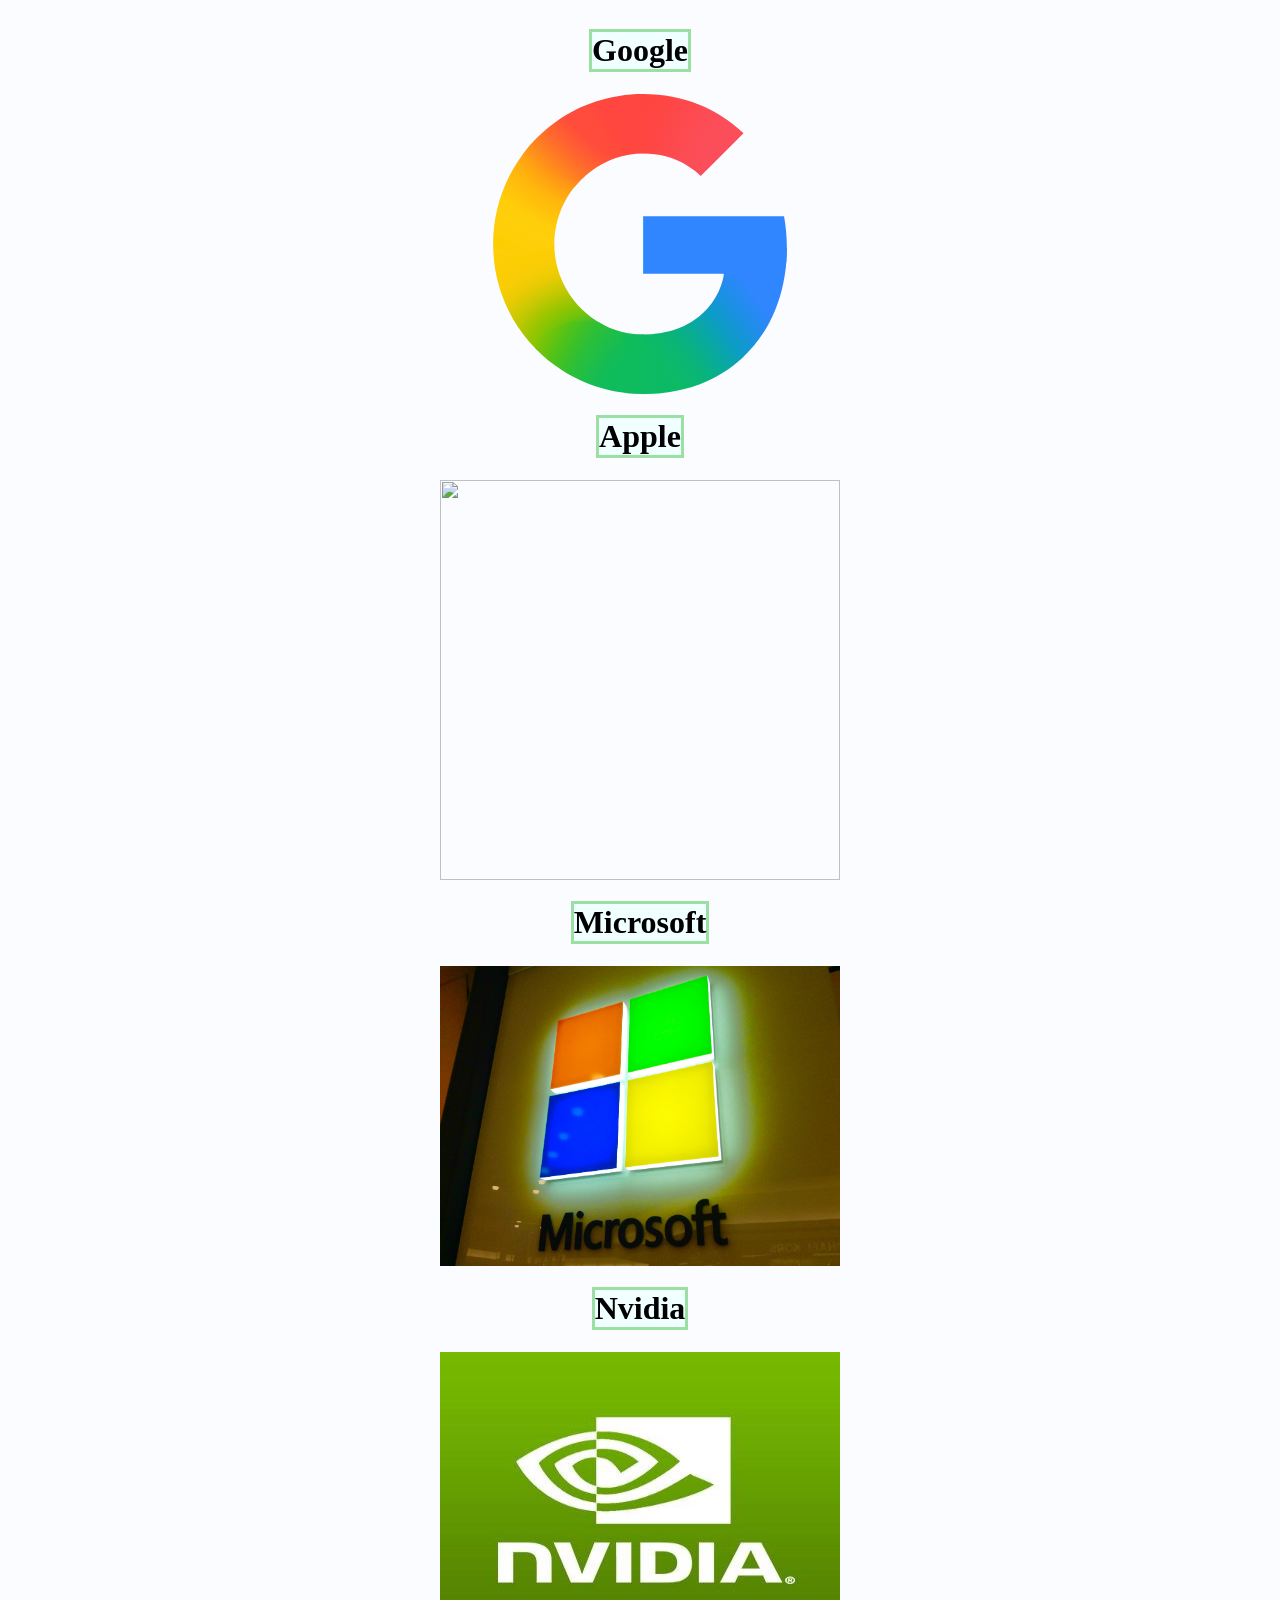
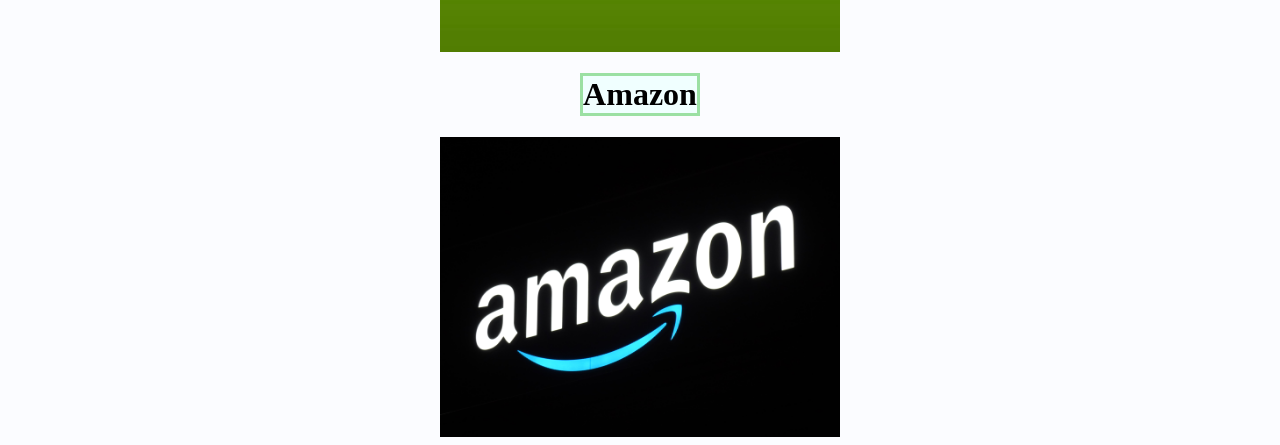
==== newpage.html @ 3c0b8000 "I added divs and classes" ====
<!DOCTYPE html>
<html lang="en">
<head>
    <meta charset="UTF-8">
    <meta name="viewport" content="width=device-width, initial-scale=1.0">
    <title>Document</title>
     <link rel="stylesheet" href="style.css"/>
</head>
<body>
<body>
    <div class="google">
        <h1>Google</h1>
        <img src="google.svg" alt="" width="400" height="300">
                
    </div>
</body>
<body>
    <div class="apple">
        <h1>Apple</h1>
         <img src="Apple.svg" alt="" width="400" height="400">
    </div>
</body>
<body>
    <div class="microsoft">
        <h1>Microsoft</h1>
        <img src="Microsoft.jpg" alt="" width="400" height="300">
    </div>
</body>
<body>
    <div class="Nvidia">
        <h1>Nvidia</h1>
        <img src="Nvidia.jpg" alt="" width="400" height="300"
    </div>
</body>
<body>
    <div class="amazon">
        <h1>Amazon</h1>
        <img src="Amazon.jpg" alt="" width="400" height="300"
    </div>
</body>
</html>
---- style.css ----
body {
  background: rgba(234, 242, 255, 0.18);
}
p {
  font-family: monospace;
}
h1 {
  text-align: center;
  border-style: solid;
  border-color:rgb(155, 224, 163); 
  background-color:azure
}
.google{
  display: flex;
  flex-direction:column;
  align-items: center;
  flex-wrap: wrap;
}
.apple{
  display: flex;
  flex-direction:column;
  align-items: center;
  flex-wrap: wrap;
}
.microsoft{
  display: flex;
  flex-direction:column;
  align-items: center;
  flex-wrap: wrap;
}
.amazon{
  display: flex;
  flex-direction:column;
  align-items: center;
  flex-wrap: wrap;
}
.Nvidia{
  display:flex;
  flex-direction:column;
  align-items:center;
  flex-wrap:wrap;
}
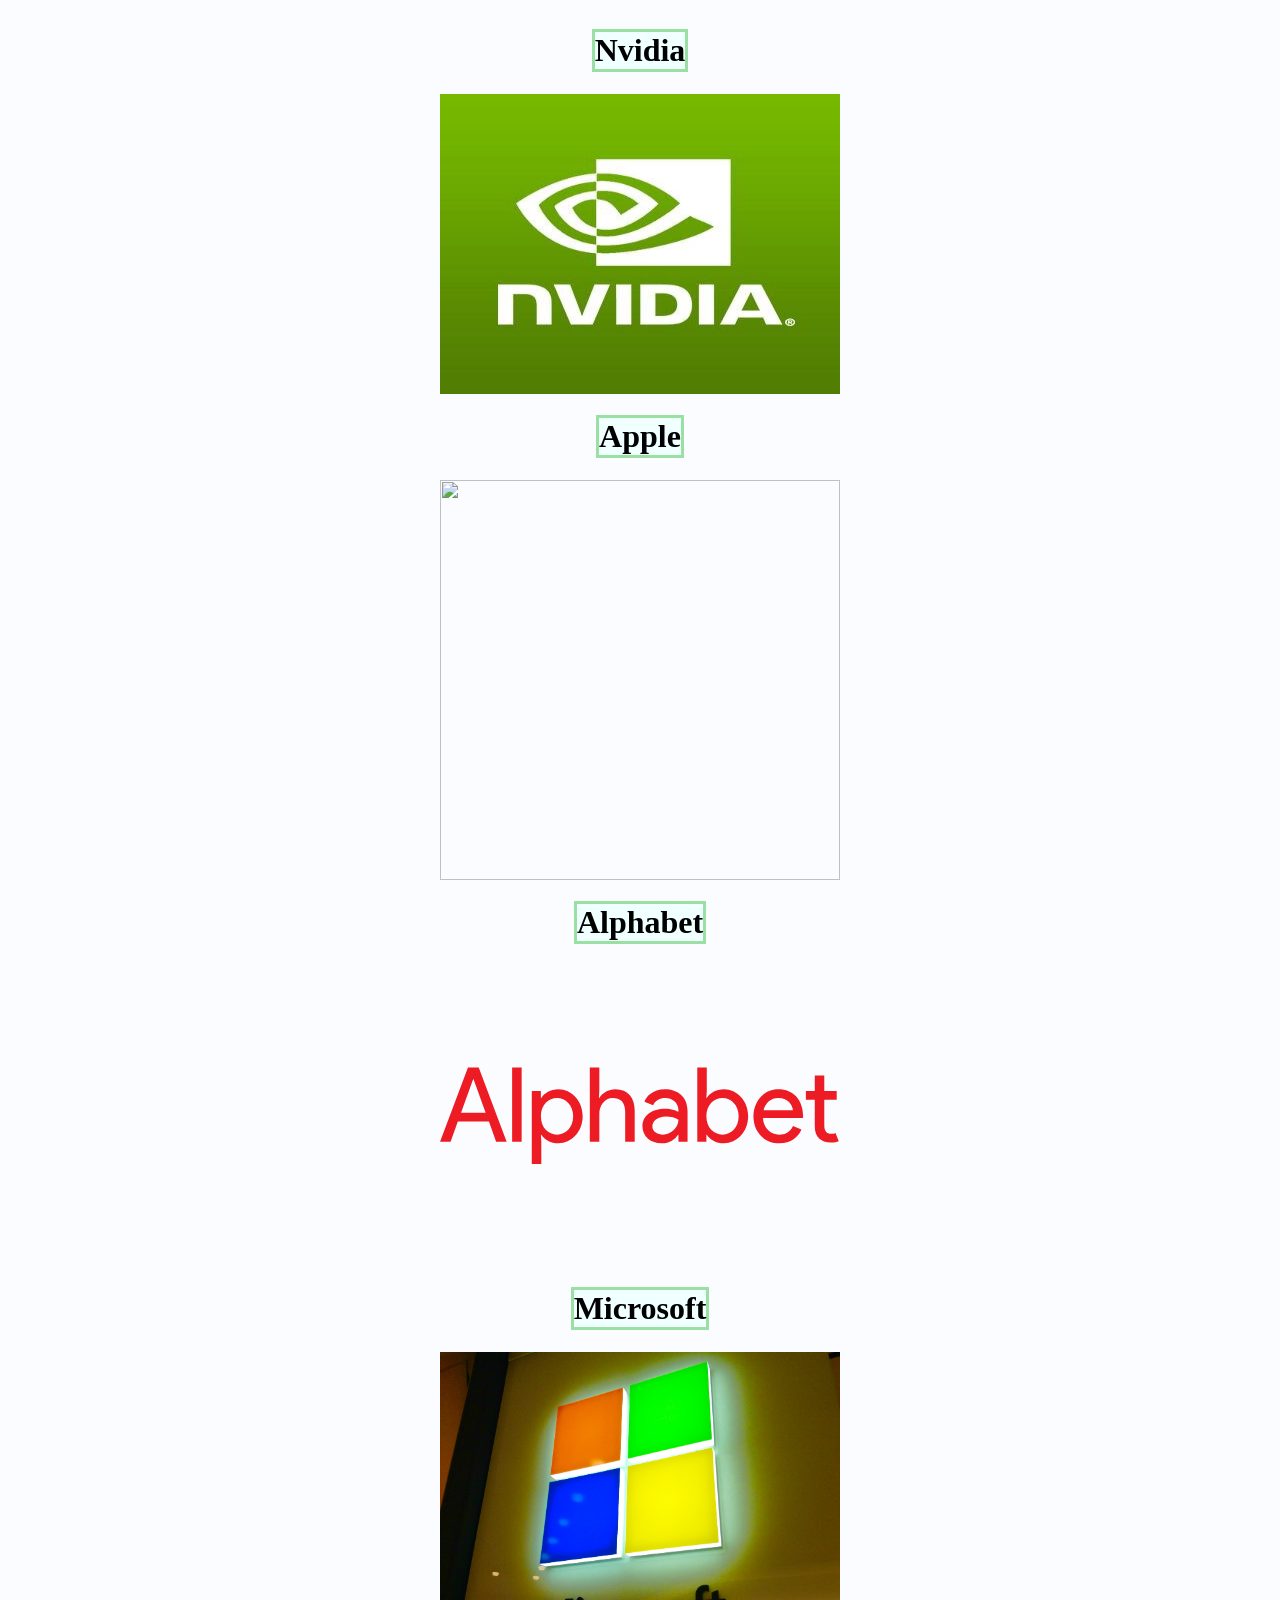
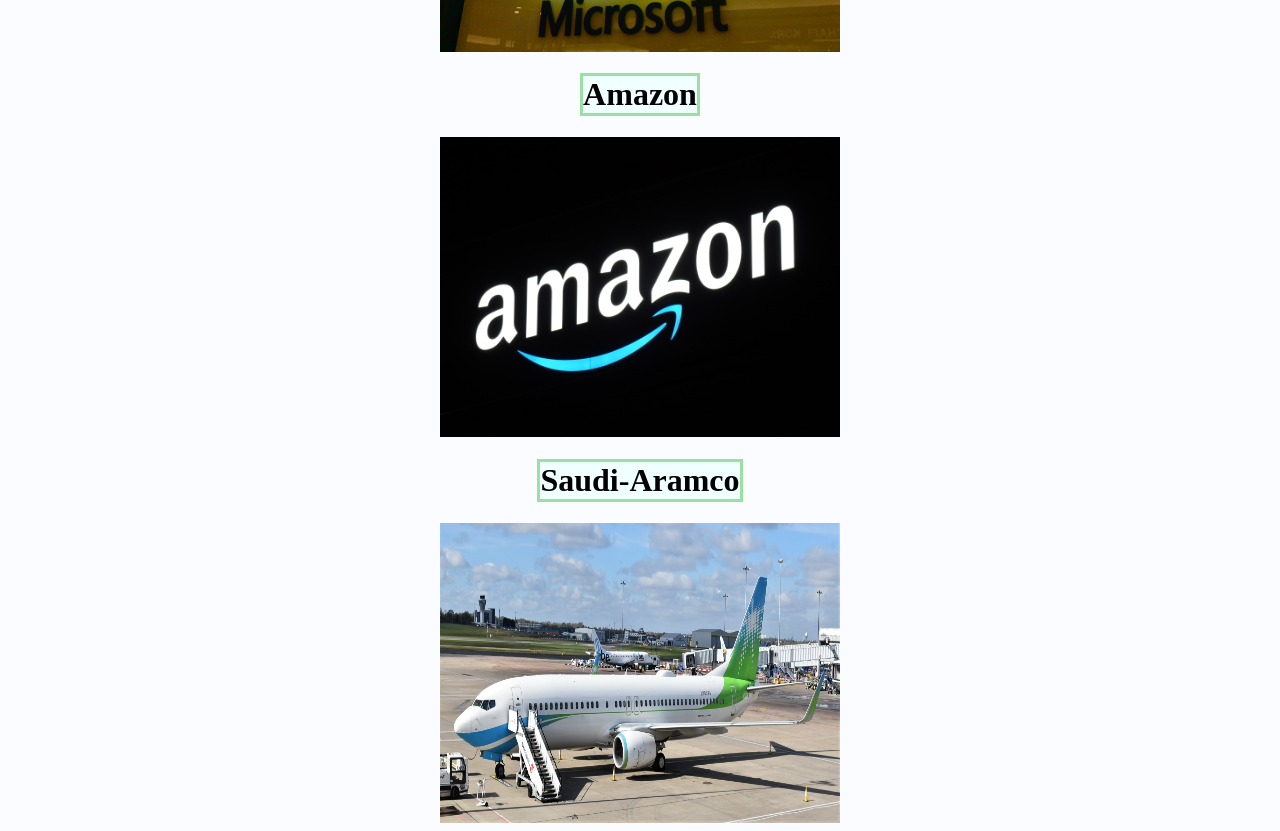
==== commit fc510329: "Redid the ranking of the companies yeah" ====
--- a/newpage.html
+++ b/newpage.html
@@ -8,28 +8,28 @@
 </head>
 <body>
 <body>
-    <div class="google">
-        <h1>Google</h1>
-        <img src="google.svg" alt="" width="400" height="300">
+    <div class="Nvidia">
+        <h1>Nvidia</h1>
+        <img src="Nvidia.jpg" alt="" width="400" height="300">
                 
     </div>
 </body>
 <body>
-    <div class="apple">
+    <div class="Apple">
         <h1>Apple</h1>
          <img src="Apple.svg" alt="" width="400" height="400">
     </div>
 </body>
 <body>
-    <div class="microsoft">
-        <h1>Microsoft</h1>
-        <img src="Microsoft.jpg" alt="" width="400" height="300">
+    <div class="Alphabet">
+        <h1>Alphabet</h1>
+        <img src="Alphabet.svg" alt="" width="400" height="300">
     </div>
 </body>
 <body>
-    <div class="Nvidia">
-        <h1>Nvidia</h1>
-        <img src="Nvidia.jpg" alt="" width="400" height="300"
+    <div class="Microsoft">
+        <h1>Microsoft</h1>
+        <img src="Microsoft.jpg" alt="" width="400" height="300"
     </div>
 </body>
 <body>
@@ -38,4 +38,12 @@
         <img src="Amazon.jpg" alt="" width="400" height="300"
     </div>
 </body>
+<body>
+   <div class="Saudi-Aramco">
+<h1>Saudi-Aramco</h1>
+<img src="Aramco.jpg" alt="Saudi Aramco Logo" width="400" height="300">
+
+</div>
+</body>
+</body>
 </html>
--- a/style.css
+++ b/style.css
@@ -16,13 +16,13 @@
   align-items: center;
   flex-wrap: wrap;
 }
-.apple{
+.Apple{
   display: flex;
   flex-direction:column;
   align-items: center;
   flex-wrap: wrap;
 }
-.microsoft{
+.Microsoft{
   display: flex;
   flex-direction:column;
   align-items: center;
@@ -40,3 +40,15 @@
   align-items:center;
   flex-wrap:wrap;
 }
+.Alphabet{
+   display:flex;
+  flex-direction:column;
+  align-items:center;
+  flex-wrap:wrap;
+}
+.Saudi-Aramco{
+   display:flex;
+  flex-direction:column;
+  align-items:center;
+  flex-wrap:wrap;
+}
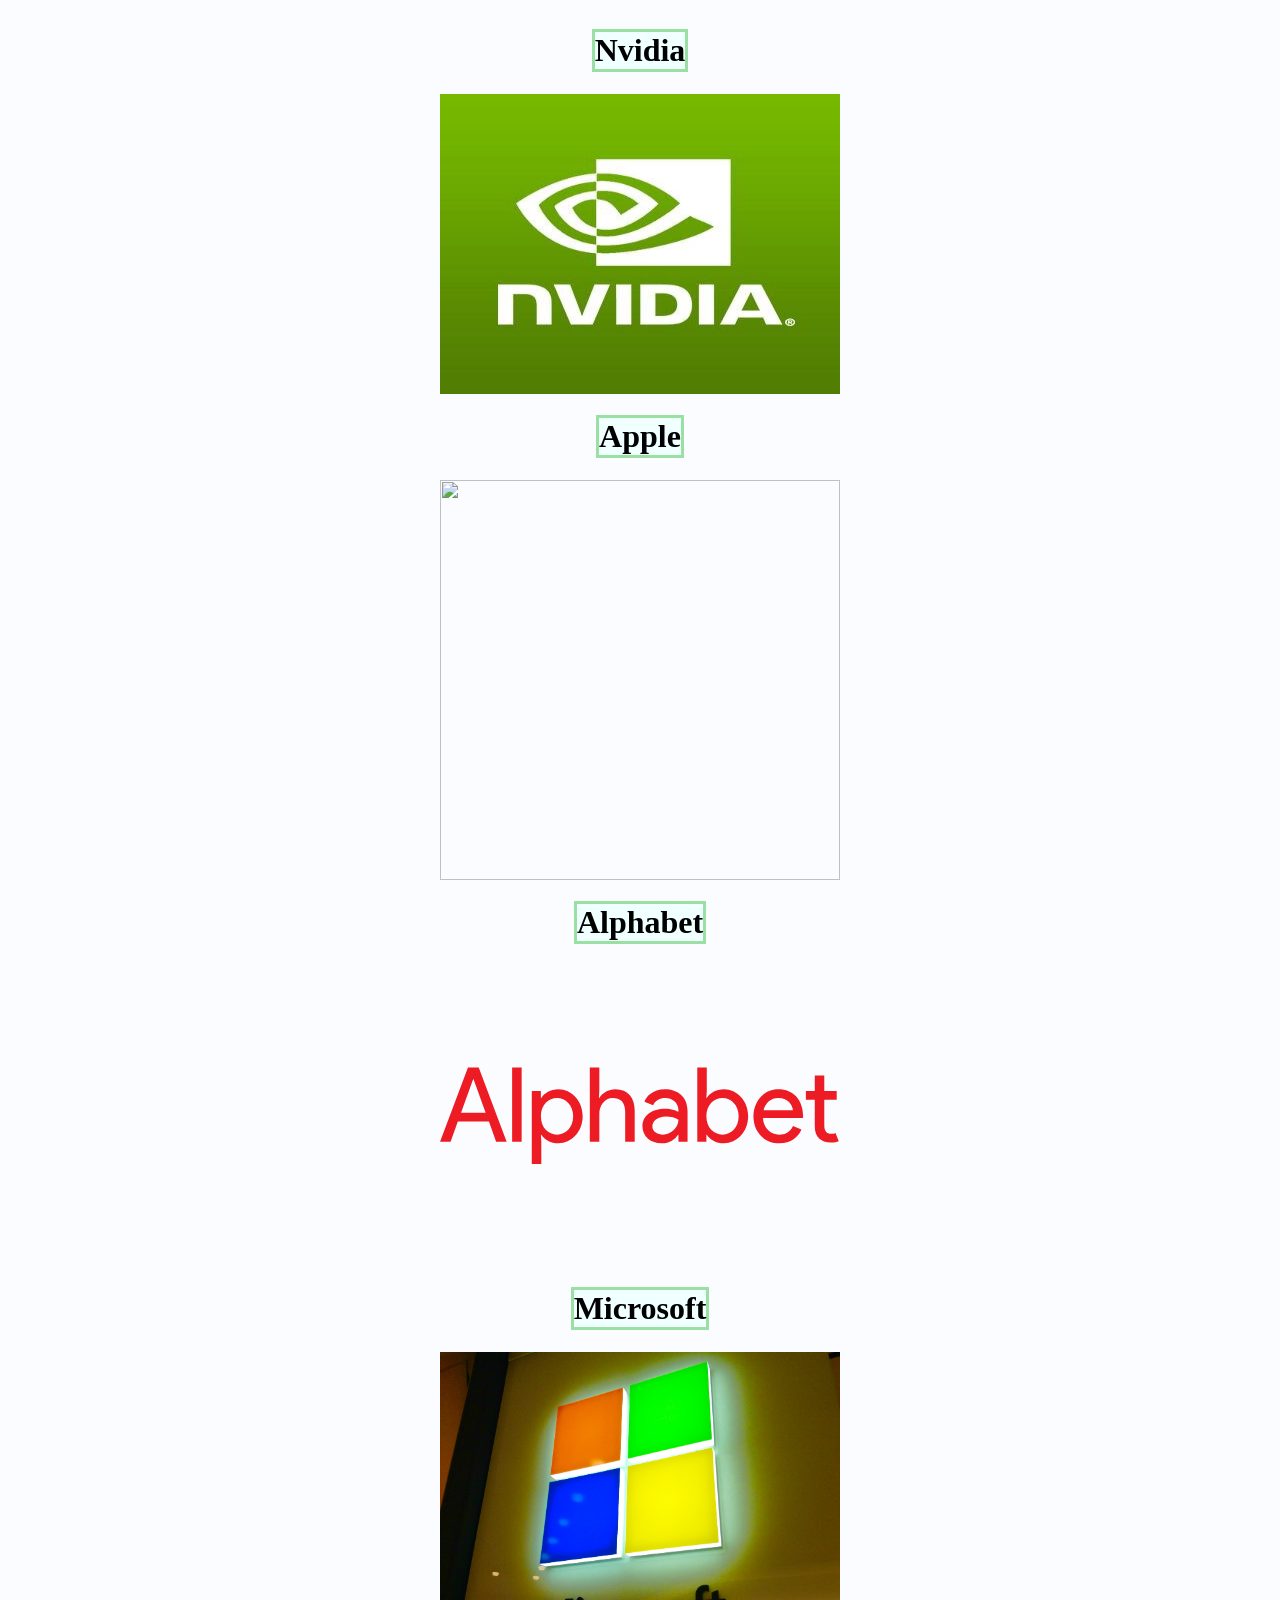
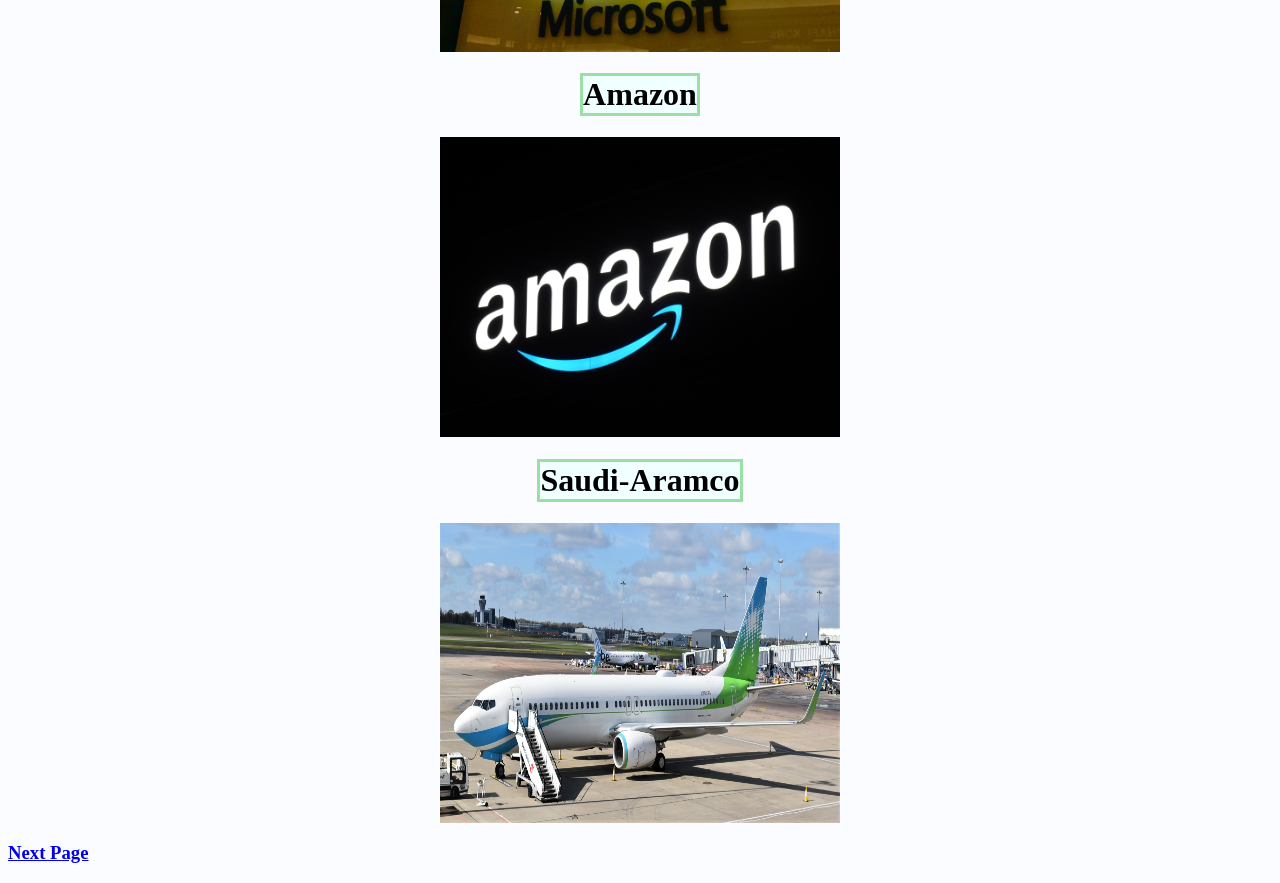
==== commit b7fcd54e: "yea EDited page 3" ====
--- a/newpage.html
+++ b/newpage.html
@@ -10,40 +10,42 @@
 <body>
     <div class="Nvidia">
         <h1>Nvidia</h1>
-        <img src="Nvidia.jpg" alt="" width="400" height="300">
+        <img class="nvidia-image" src="Nvidia.jpg" alt="" width="400" height="300">
                 
     </div>
 </body>
 <body>
     <div class="Apple">
         <h1>Apple</h1>
-         <img src="Apple.svg" alt="" width="400" height="400">
+         <img class="apple-image" src="Apple.svg" alt="" width="400" height="400">
     </div>
 </body>
 <body>
     <div class="Alphabet">
         <h1>Alphabet</h1>
-        <img src="Alphabet.svg" alt="" width="400" height="300">
+        <img class="alphabet-image" src="Alphabet.svg" alt="">
     </div>
 </body>
 <body>
     <div class="Microsoft">
         <h1>Microsoft</h1>
-        <img src="Microsoft.jpg" alt="" width="400" height="300"
+        <img class="microsoft-image" src="Microsoft.jpg" alt="" width="400" height="300">
     </div>
 </body>
 <body>
     <div class="amazon">
         <h1>Amazon</h1>
-        <img src="Amazon.jpg" alt="" width="400" height="300"
+        <img class="amazon-image" src="Amazon.jpg" alt="" width="400" height="300">
     </div>
 </body>
 <body>
    <div class="Saudi-Aramco">
 <h1>Saudi-Aramco</h1>
-<img src="Aramco.jpg" alt="Saudi Aramco Logo" width="400" height="300">
+<img class="aramco-image" src="Aramco.jpg" alt="Saudi Aramco Logo" width="400" height="300">
 
 </div>
 </body>
+<body>
+    <h3><a href="page3.html">Next Page</a></h3>
 </body>
 </html>
--- a/style.css
+++ b/style.css
@@ -10,7 +10,7 @@
   border-color:rgb(155, 224, 163); 
   background-color:azure
 }
-.google{
+.Alphabet{
   display: flex;
   flex-direction:column;
   align-items: center;
@@ -52,3 +52,24 @@
   align-items:center;
   flex-wrap:wrap;
 }
+.alphabet-image {
+  width: 400px;
+  height:300px;
+ 
+}
+.microsoft-image {
+  width: 400px;
+  height: 300px;
+}
+.amazon-image {
+  width: 400px;
+  height: 300px;
+}
+.aramco-image {
+  width: 400px;
+  height: 300px;
+}
+.nvidia-image {
+  width: 400px;
+  height: 300px;
+}
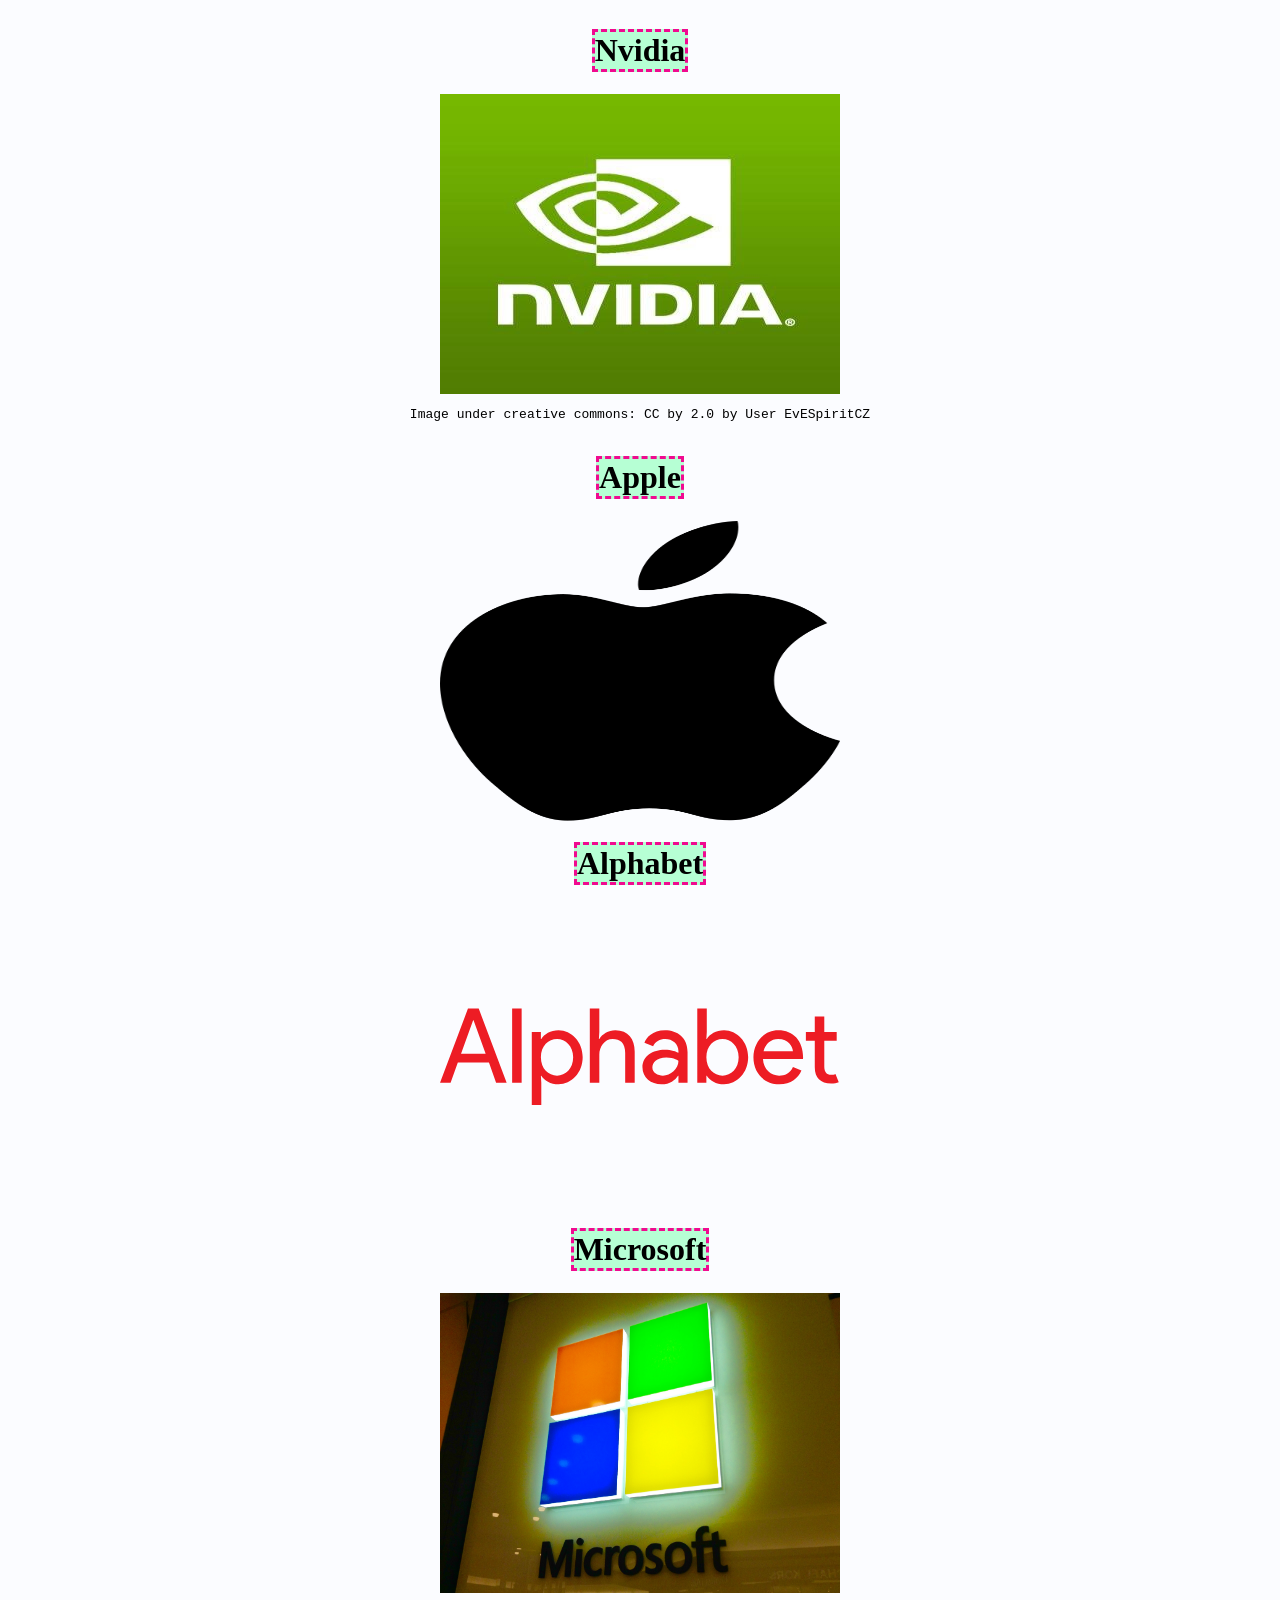
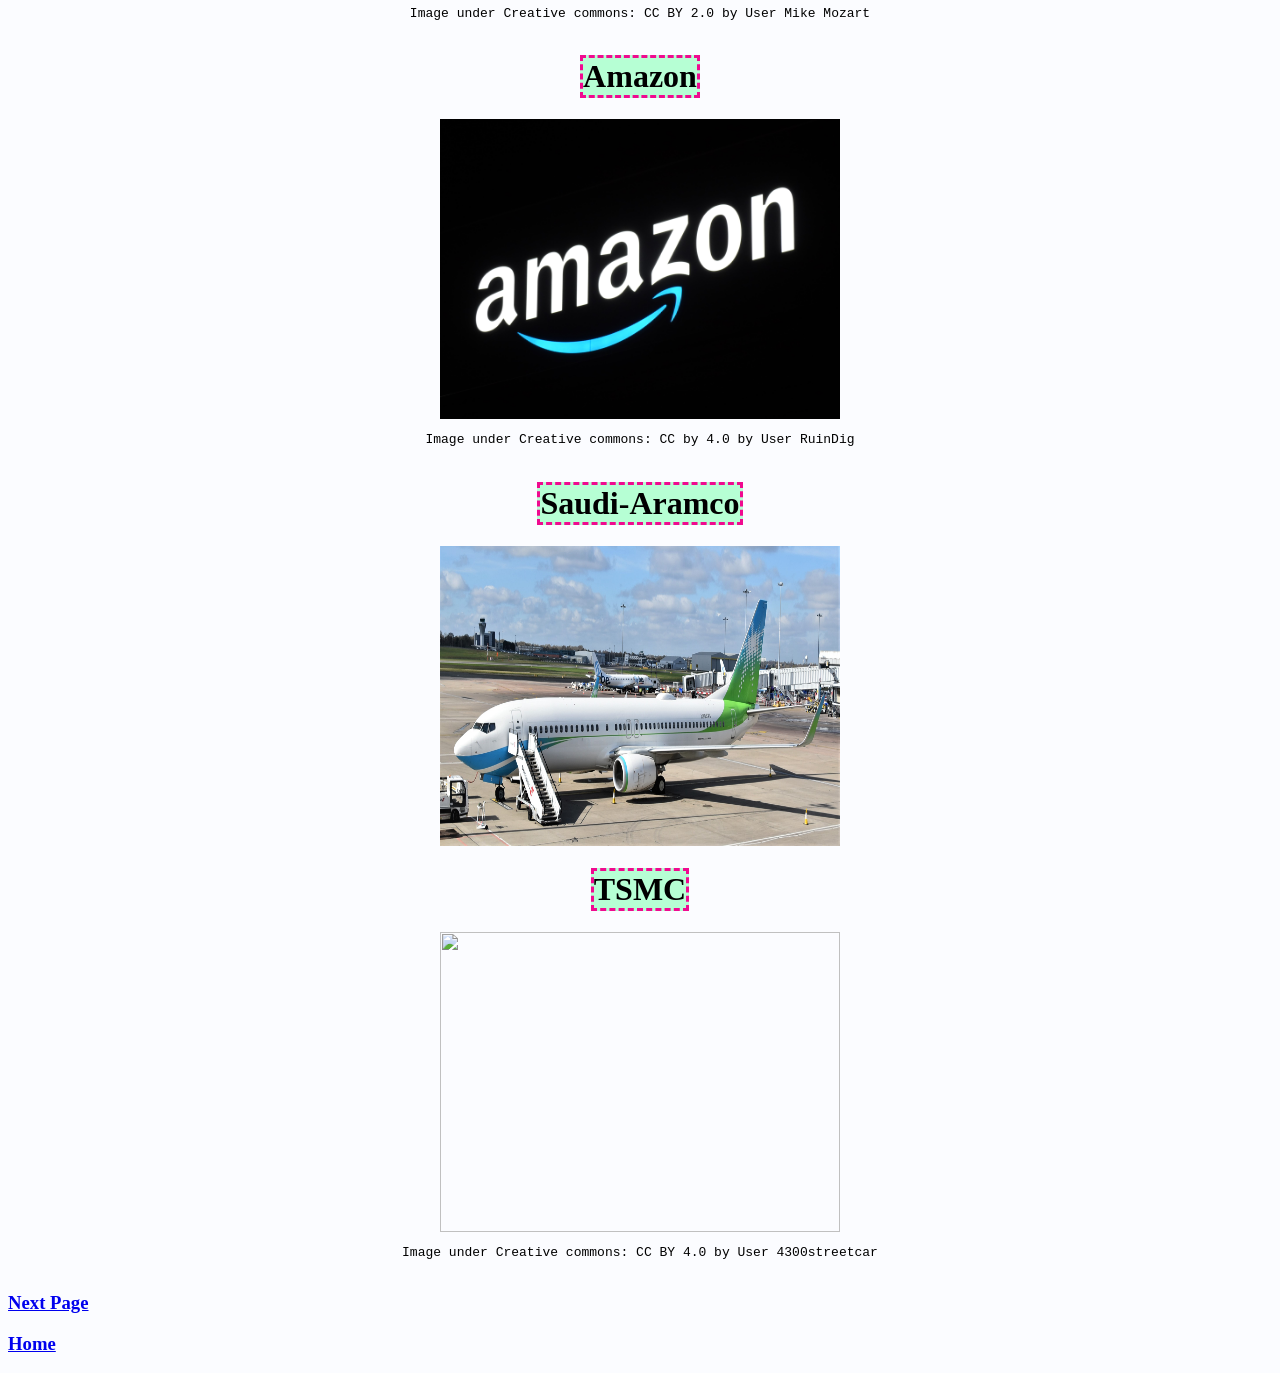
==== commit 7c05e0af: "Added creative commons licenses ANd also added som eimages" ====
--- a/newpage.html
+++ b/newpage.html
@@ -11,31 +11,33 @@
     <div class="Nvidia">
         <h1>Nvidia</h1>
         <img class="nvidia-image" src="Nvidia.jpg" alt="" width="400" height="300">
-                
+        <p>Image under creative commons: CC by 2.0 by User EvESpiritCZ </p>        
     </div>
 </body>
 <body>
     <div class="Apple">
         <h1>Apple</h1>
-         <img class="apple-image" src="Apple.svg" alt="" width="400" height="400">
+         <img class="apple-image" src="Apple.webp" alt="" width="400" height="300">
     </div>
 </body>
 <body>
     <div class="Alphabet">
         <h1>Alphabet</h1>
-        <img class="alphabet-image" src="Alphabet.svg" alt="">
+        <img class="alphabet-image" src="Alphabet.svg" alt="" widht="400" height="300">
     </div>
 </body>
 <body>
     <div class="Microsoft">
         <h1>Microsoft</h1>
         <img class="microsoft-image" src="Microsoft.jpg" alt="" width="400" height="300">
+        <p>Image under Creative commons: CC BY 2.0 by User Mike Mozart </p>
     </div>
 </body>
 <body>
     <div class="amazon">
         <h1>Amazon</h1>
         <img class="amazon-image" src="Amazon.jpg" alt="" width="400" height="300">
+        <p>Image under Creative commons: CC by 4.0 by User RuinDig</p>
     </div>
 </body>
 <body>
@@ -46,6 +48,16 @@
 </div>
 </body>
 <body>
+    <div class="tsmc">
+    <h1>TSMC</h1>
+    <img class="tsmc-image" src="TSMC.jpg" alt =""width="400" height="300">
+    <p>Image under Creative commons: CC BY 4.0 by User 4300streetcar</p>
+    </div>
+</body>
+<body>
     <h3><a href="page3.html">Next Page</a></h3>
 </body>
+<body>
+    <h3><a href="index.html">Home</a></h3>
+</body>
 </html>
--- a/style.css
+++ b/style.css
@@ -6,9 +6,9 @@
 }
 h1 {
   text-align: center;
-  border-style: solid;
-  border-color:rgb(155, 224, 163); 
-  background-color:azure
+  border-style:dashed;
+  border-color:rgb(240, 10, 144); 
+  background-color:rgb(182, 255, 212)
 }
 .Alphabet{
   display: flex;
@@ -52,6 +52,12 @@
   align-items:center;
   flex-wrap:wrap;
 }
+.tsmc{
+ display:flex;
+  flex-direction:column;
+  align-items:center;
+  flex-wrap:wrap;
+}
 .alphabet-image {
   width: 400px;
   height:300px;
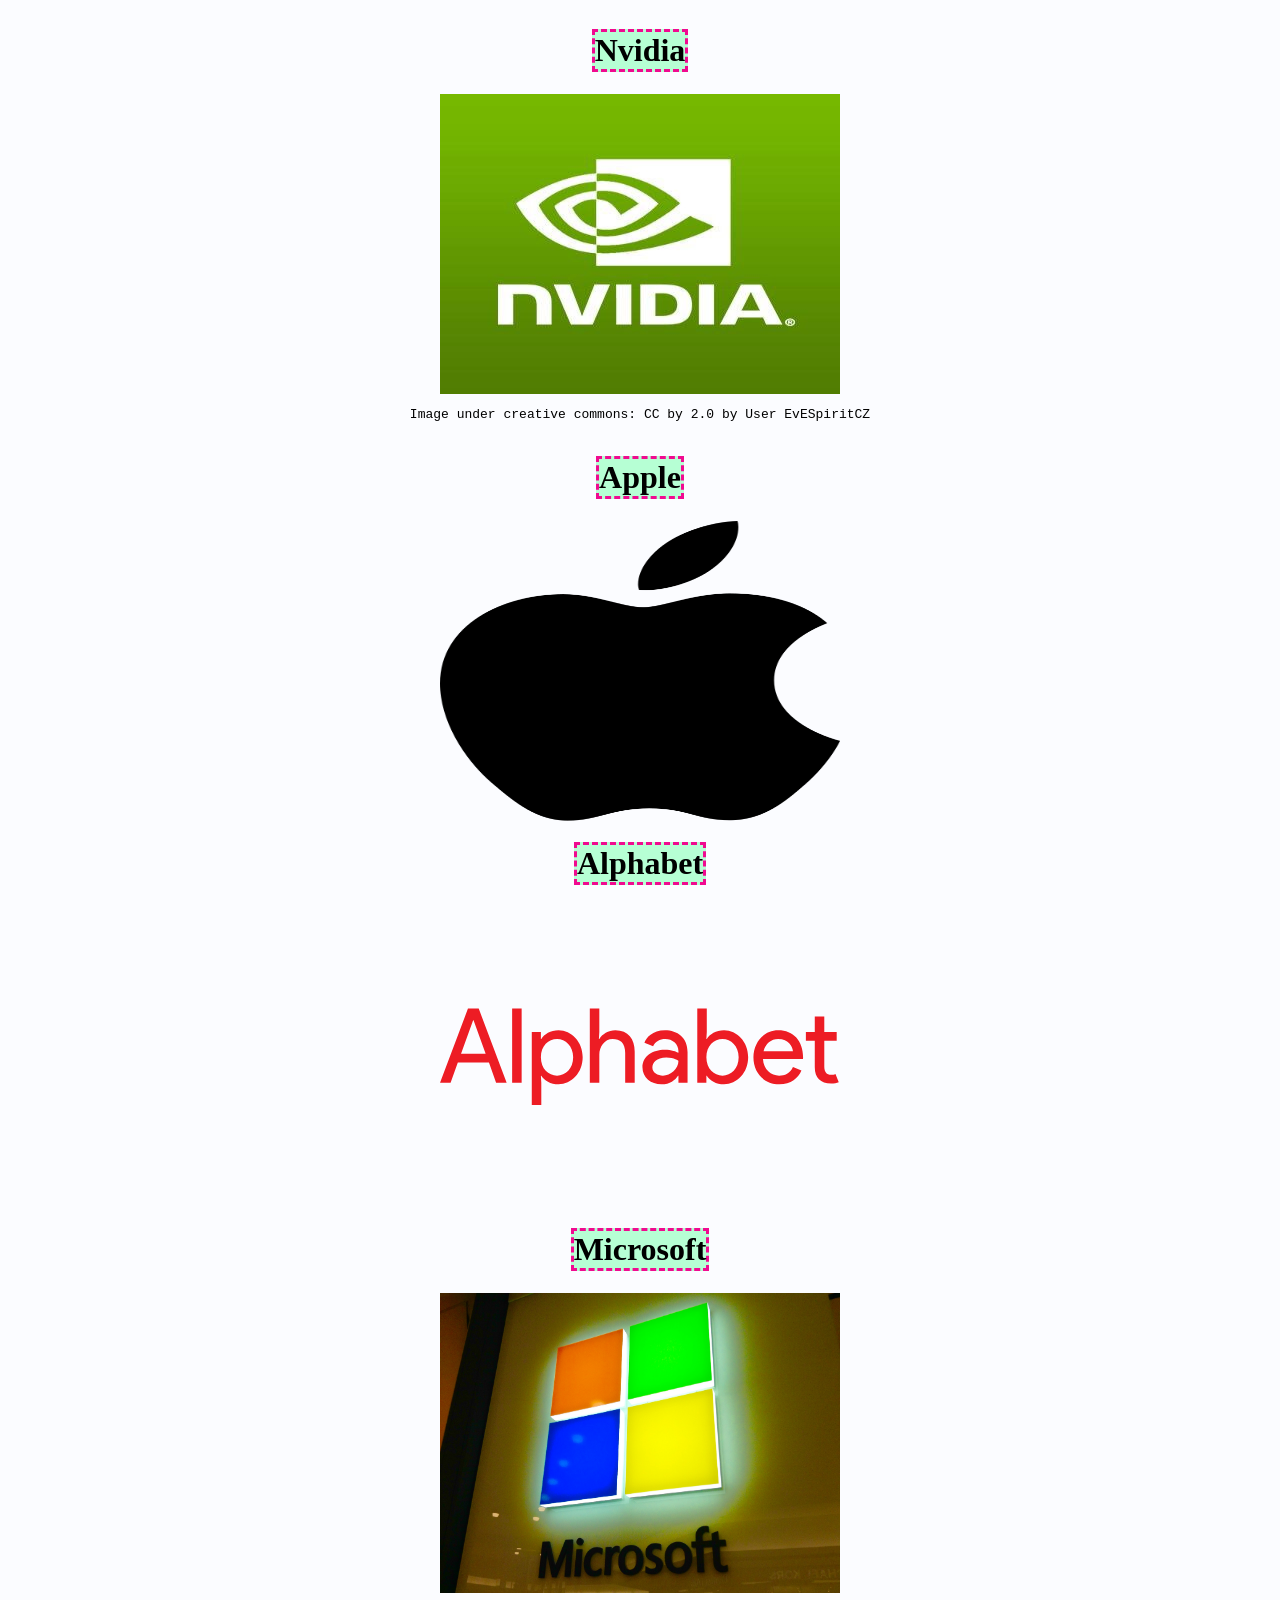
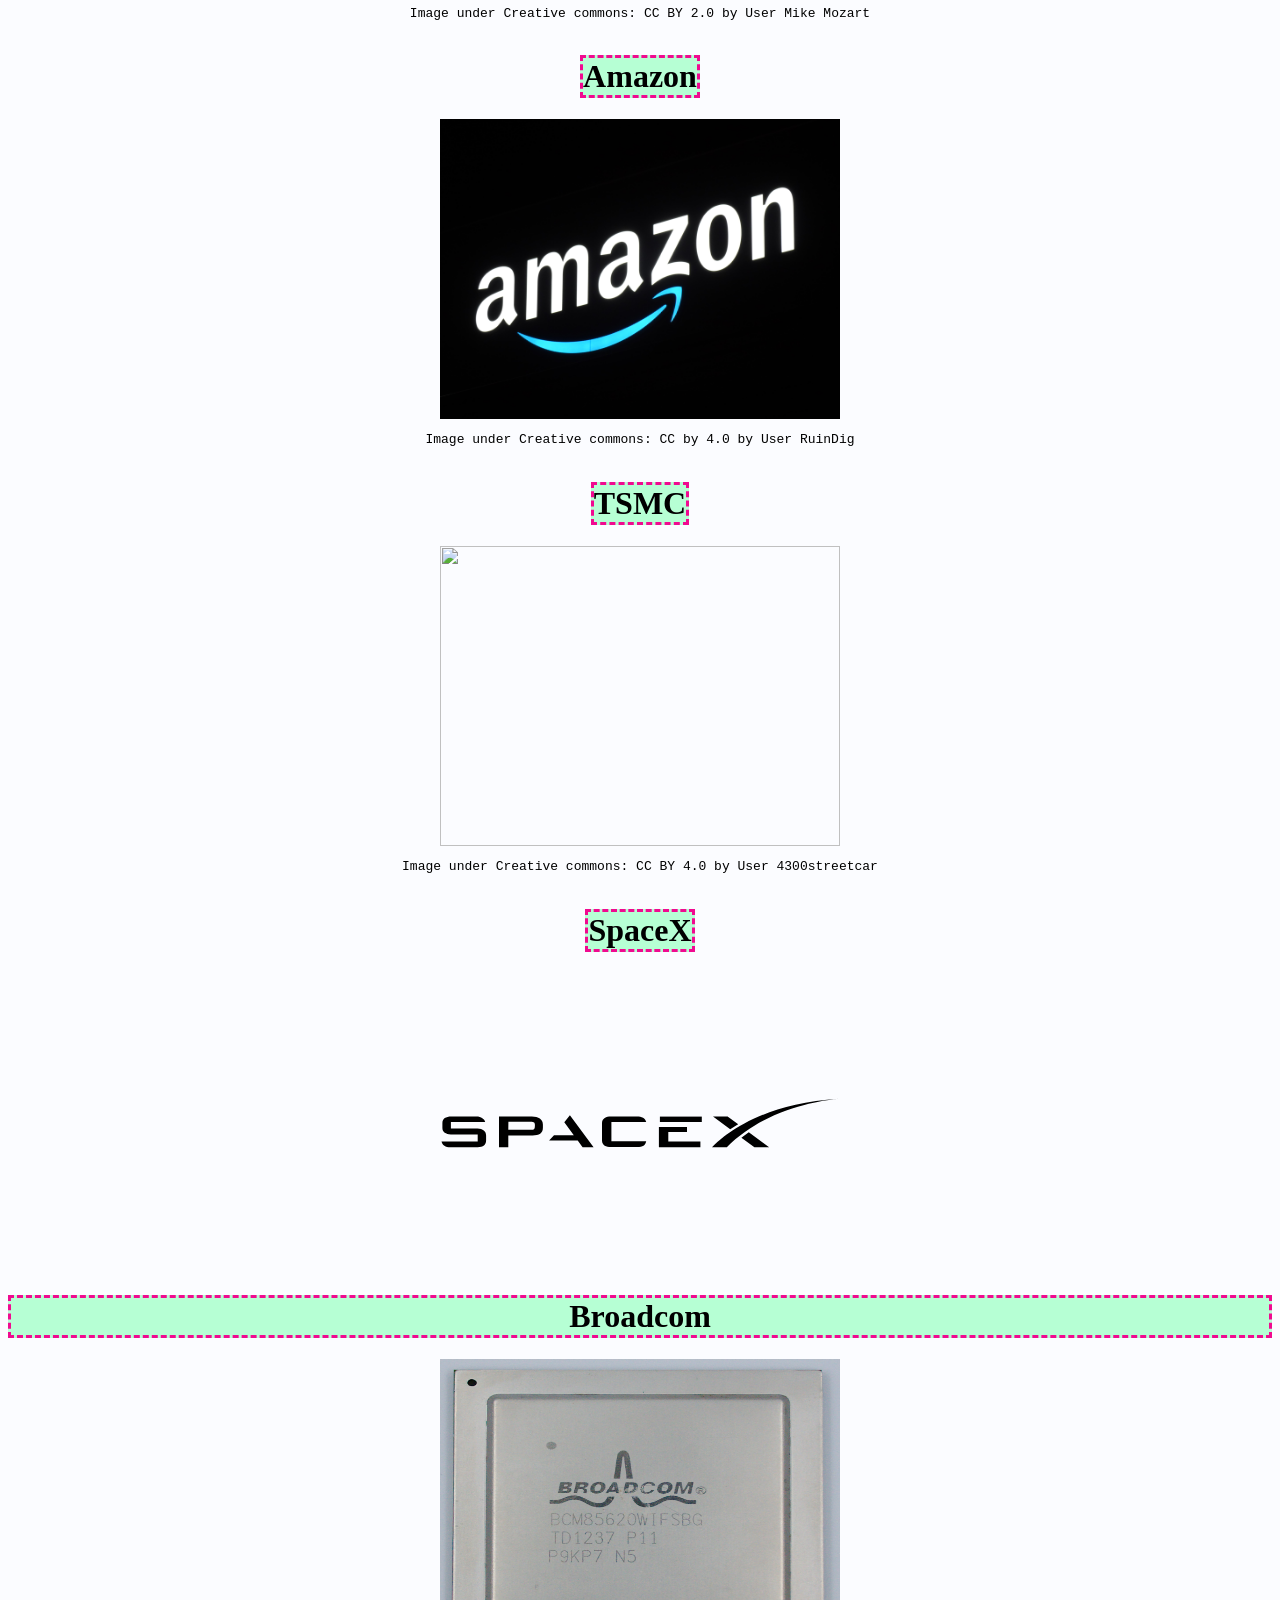
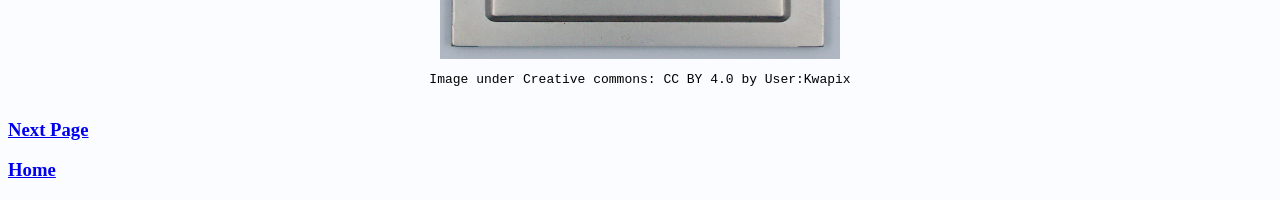
==== commit b5906000: "sa ADAded unmage briadcin" ====
--- a/newpage.html
+++ b/newpage.html
@@ -6,58 +6,59 @@
     <title>Document</title>
      <link rel="stylesheet" href="style.css"/>
 </head>
-<body>
+
 <body>
     <div class="Nvidia">
         <h1>Nvidia</h1>
-        <img class="nvidia-image" src="Nvidia.jpg" alt="" width="400" height="300">
+        <img class="nvidia-image" src="Nvidia.jpg" alt="" >
         <p>Image under creative commons: CC by 2.0 by User EvESpiritCZ </p>        
     </div>
-</body>
-<body>
+
     <div class="Apple">
         <h1>Apple</h1>
          <img class="apple-image" src="Apple.webp" alt="" width="400" height="300">
     </div>
-</body>
-<body>
+
     <div class="Alphabet">
         <h1>Alphabet</h1>
-        <img class="alphabet-image" src="Alphabet.svg" alt="" widht="400" height="300">
+        <img class="alphabet-image" src="Alphabet.svg" alt="" >
     </div>
-</body>
-<body>
+
     <div class="Microsoft">
         <h1>Microsoft</h1>
-        <img class="microsoft-image" src="Microsoft.jpg" alt="" width="400" height="300">
+        <img class="microsoft-image" src="Microsoft.jpg" alt="" >
         <p>Image under Creative commons: CC BY 2.0 by User Mike Mozart </p>
     </div>
-</body>
-<body>
+
     <div class="amazon">
         <h1>Amazon</h1>
-        <img class="amazon-image" src="Amazon.jpg" alt="" width="400" height="300">
+        <img class="amazon-image" src="Amazon.jpg" alt="" >
         <p>Image under Creative commons: CC by 4.0 by User RuinDig</p>
     </div>
-</body>
-<body>
-   <div class="Saudi-Aramco">
-<h1>Saudi-Aramco</h1>
-<img class="aramco-image" src="Aramco.jpg" alt="Saudi Aramco Logo" width="400" height="300">
 
-</div>
-</body>
-<body>
     <div class="tsmc">
     <h1>TSMC</h1>
     <img class="tsmc-image" src="TSMC.jpg" alt =""width="400" height="300">
     <p>Image under Creative commons: CC BY 4.0 by User 4300streetcar</p>
     </div>
-</body>
-<body>
+
+
+    <div class="SpaceX">
+    <h1>SpaceX</h1>
+    <img class="SpaceX-image" src="SpaceX.svg"alt="">
+    </div>
+
+
+    <h1>Broadcom</h1>
+    <div class="Broadcom">
+    <img class="Broadcom-image"src="Broadcom.jpg" alt="" >
+    <p>Image under Creative commons: CC BY 4.0 by User:Kwapix</p>
+    </div>
+
+
     <h3><a href="page3.html">Next Page</a></h3>
-</body>
-<body>
+
+
     <h3><a href="index.html">Home</a></h3>
 </body>
 </html>
--- a/style.css
+++ b/style.css
@@ -58,6 +58,19 @@
   align-items:center;
   flex-wrap:wrap;
 }
+.SpaceX{
+ display:flex;
+  flex-direction:column;
+  align-items:center;
+  flex-wrap:wrap;
+}
+.Broadcom{
+  display:flex;
+  flex-direction:column;
+  align-items:center;
+  flex-wrap:wrap;
+}
+
 .alphabet-image {
   width: 400px;
   height:300px;
@@ -78,4 +91,17 @@
 .nvidia-image {
   width: 400px;
   height: 300px;
-}+}
+.SpaceX-image{
+  width: 400px;
+  height: 300px;
+}
+.Broadcom-image{ 
+  width: 400px;
+  height: 300px;
+}
+.tsmc-image{
+   width: 400px;
+  height: 300px;
+}
+
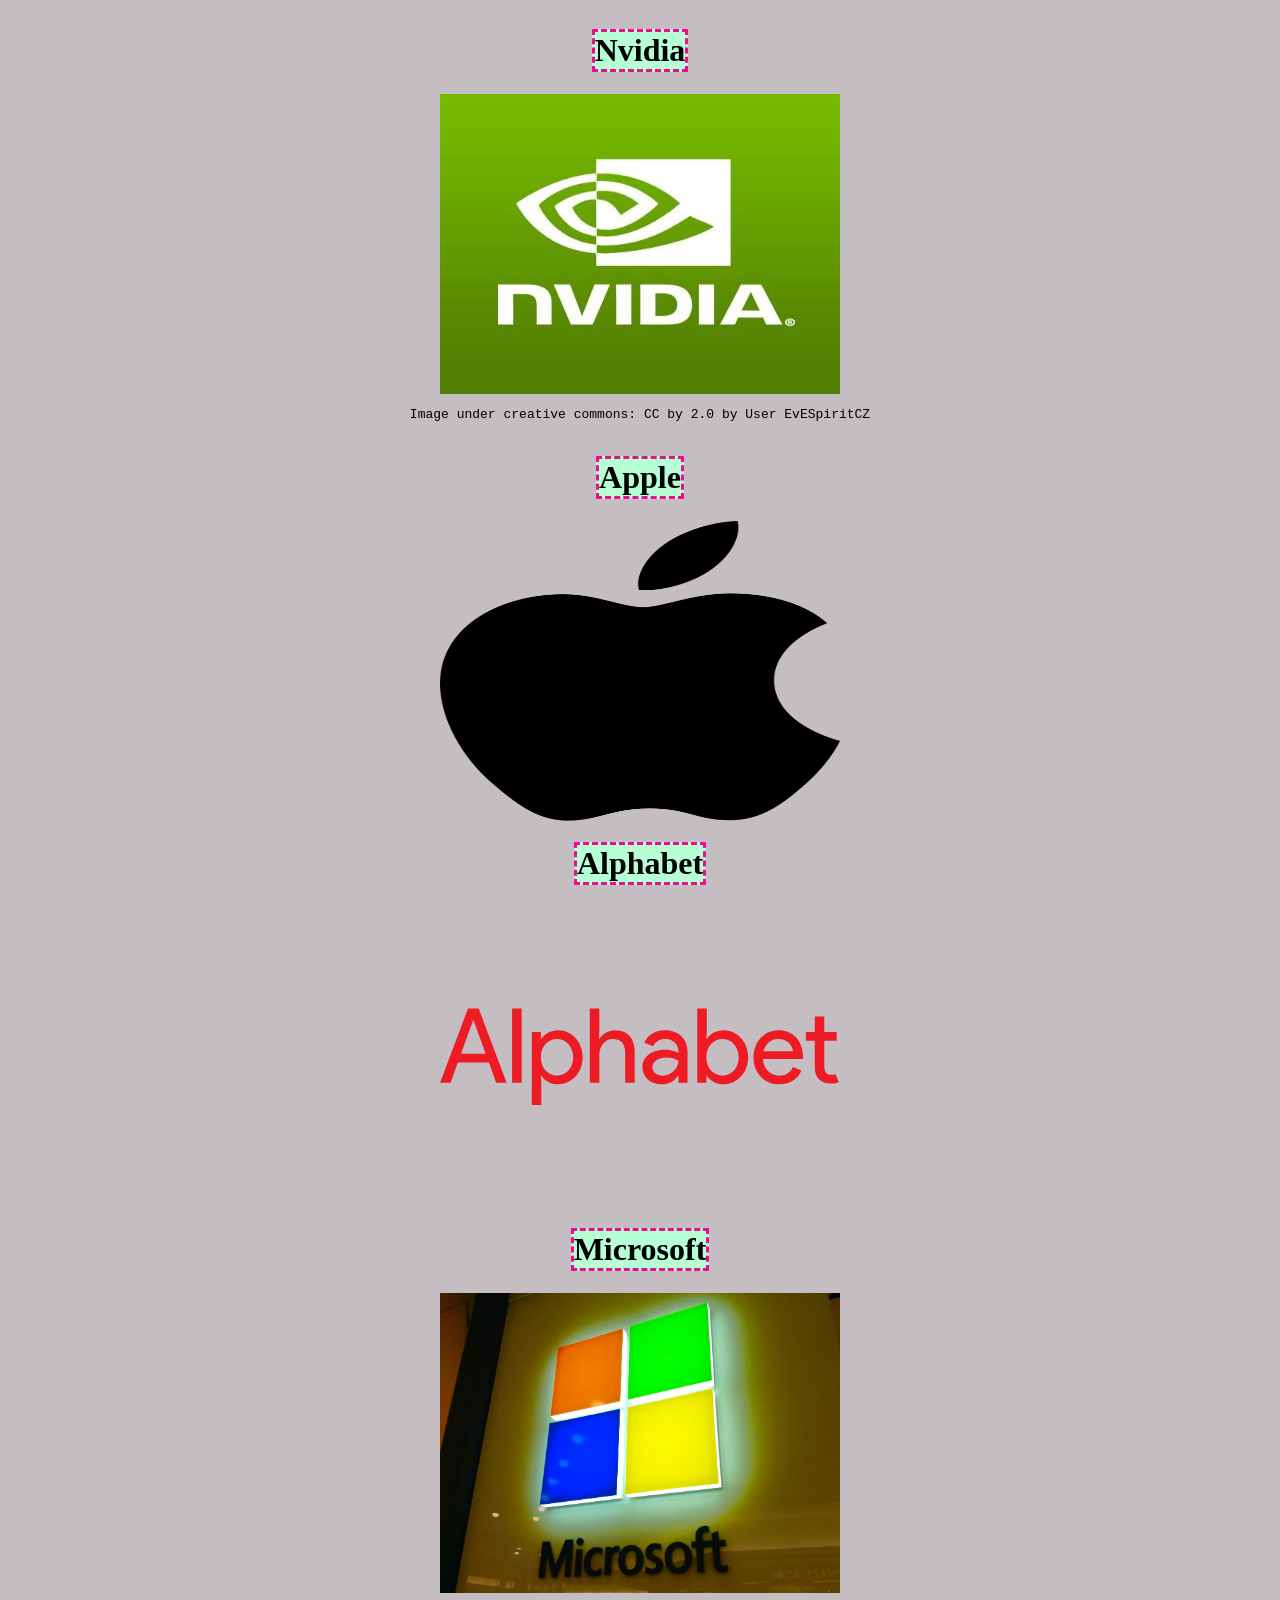
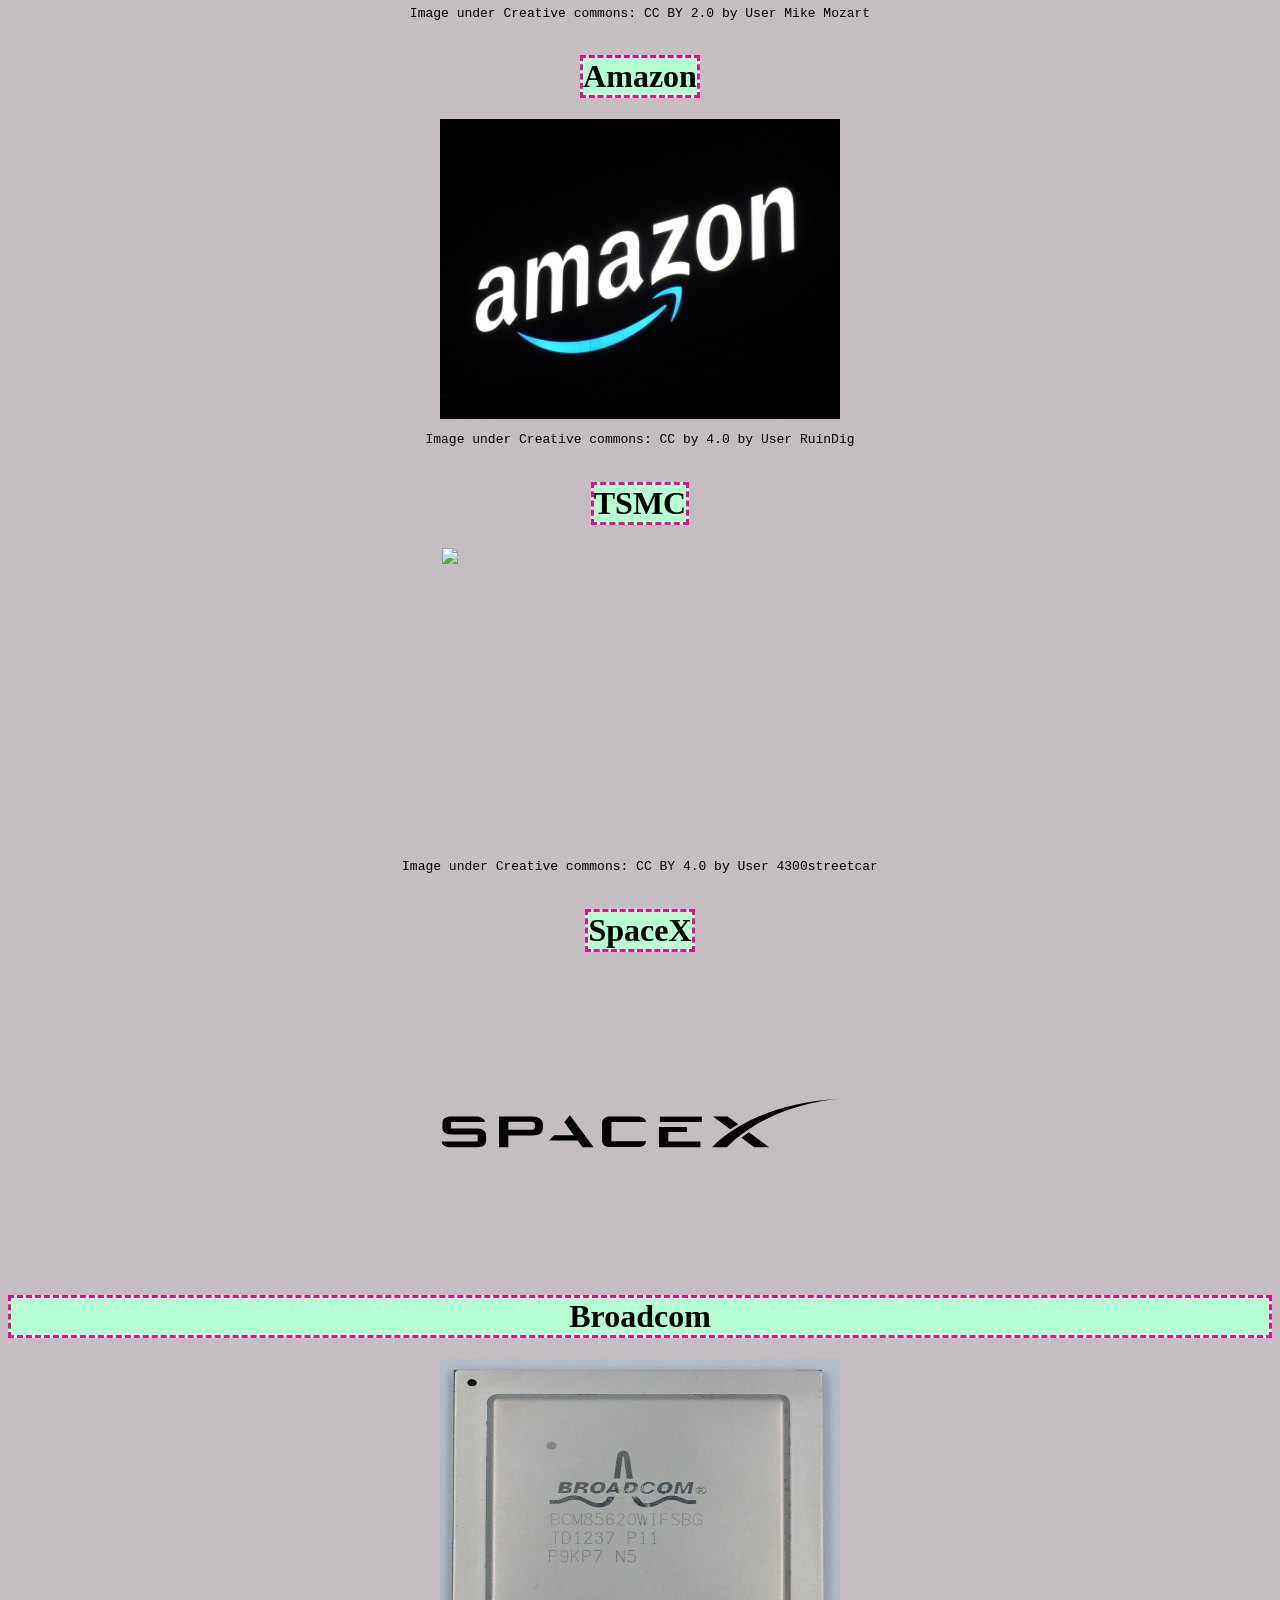
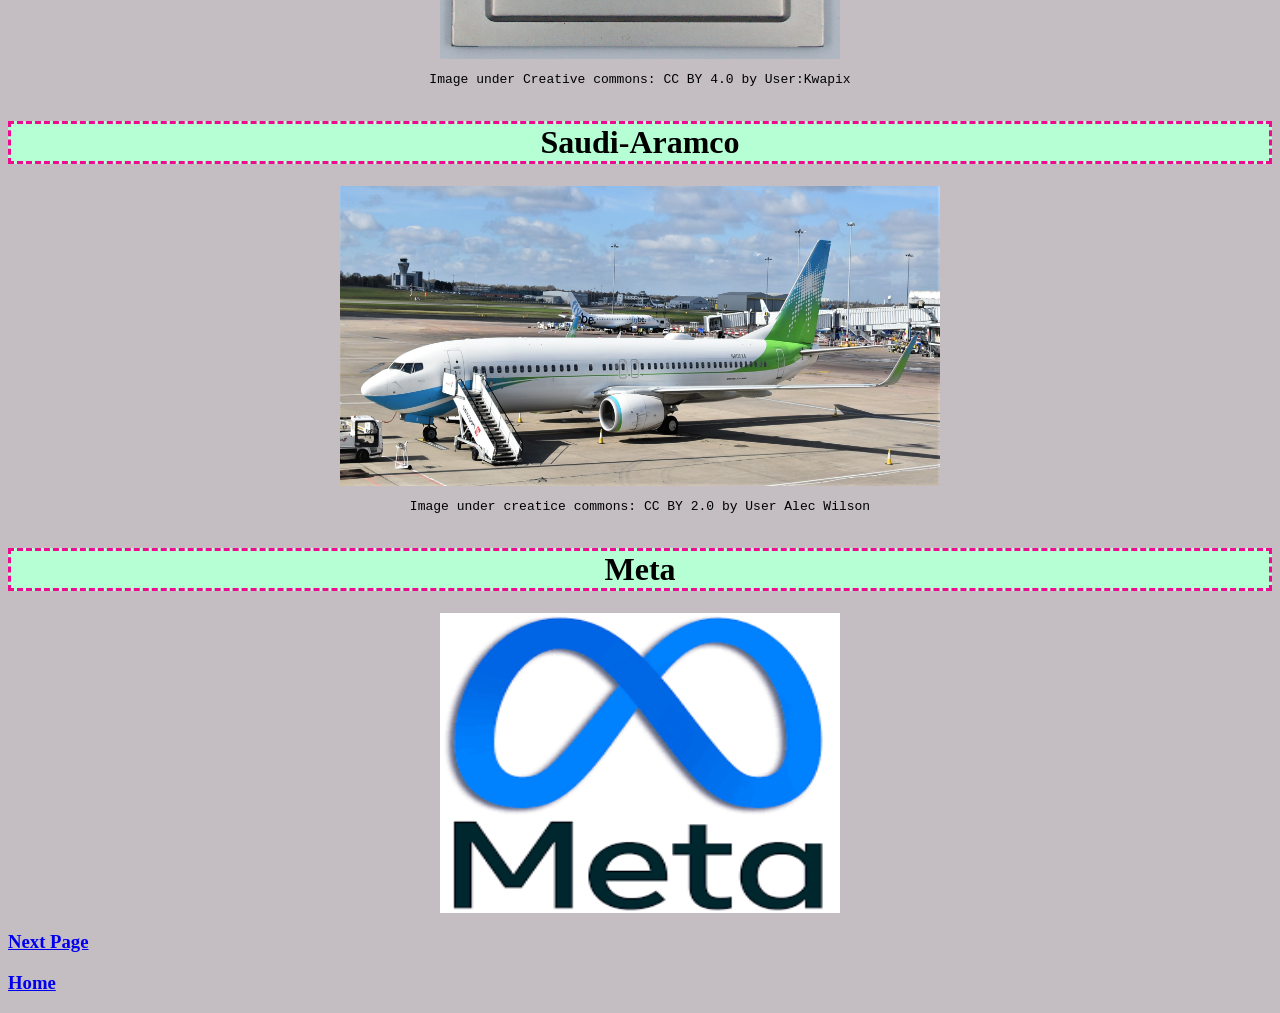
==== commit ec19b6e9: "Added images and gif" ====
--- a/newpage.html
+++ b/newpage.html
@@ -10,7 +10,7 @@
 <body>
     <div class="Nvidia">
         <h1>Nvidia</h1>
-        <img class="nvidia-image" src="Nvidia.jpg" alt="" >
+        <img class="nvidia-image" src="Nvidia.jpg"  >
         <p>Image under creative commons: CC by 2.0 by User EvESpiritCZ </p>        
     </div>
 
@@ -21,41 +21,48 @@
 
     <div class="Alphabet">
         <h1>Alphabet</h1>
-        <img class="alphabet-image" src="Alphabet.svg" alt="" >
+        <img class="alphabet-image" src="Alphabet.svg" >
     </div>
 
     <div class="Microsoft">
         <h1>Microsoft</h1>
-        <img class="microsoft-image" src="Microsoft.jpg" alt="" >
+        <img class="microsoft-image" src="Microsoft.jpg"  >
         <p>Image under Creative commons: CC BY 2.0 by User Mike Mozart </p>
     </div>
 
     <div class="amazon">
         <h1>Amazon</h1>
-        <img class="amazon-image" src="Amazon.jpg" alt="" >
+        <img class="amazon-image" src="Amazon.jpg" >
         <p>Image under Creative commons: CC by 4.0 by User RuinDig</p>
     </div>
 
     <div class="tsmc">
     <h1>TSMC</h1>
-    <img class="tsmc-image" src="TSMC.jpg" alt =""width="400" height="300">
+    <img class="tsmc-image" src="TSMC.jpg" >
     <p>Image under Creative commons: CC BY 4.0 by User 4300streetcar</p>
     </div>
 
 
     <div class="SpaceX">
     <h1>SpaceX</h1>
-    <img class="SpaceX-image" src="SpaceX.svg"alt="">
+    <img class="SpaceX-image" src="SpaceX.svg">
     </div>
 
 
     <h1>Broadcom</h1>
     <div class="Broadcom">
-    <img class="Broadcom-image"src="Broadcom.jpg" alt="" >
+    <img class="Broadcom-image"src="Broadcom.jpg"  >
     <p>Image under Creative commons: CC BY 4.0 by User:Kwapix</p>
     </div>
-
-
+    <h1>Saudi-Aramco</h1>
+    <div class="Saudi-Aramco">
+    <img class="aramco-image" src="Aramco.jpg" >
+    <p>Image under creatice commons: CC BY 2.0 by User Alec Wilson</p>
+    </div>
+    <h1>Meta</h1>
+    <div class="Meta">
+    <img class="meta-image" src="Meta.png">
+    </div>
     <h3><a href="page3.html">Next Page</a></h3>
 
 
--- a/style.css
+++ b/style.css
@@ -70,6 +70,12 @@
   align-items:center;
   flex-wrap:wrap;
 }
+.Meta{
+   display:flex;
+  flex-direction:column;
+  align-items:center;
+  flex-wrap:wrap;
+}
 
 .alphabet-image {
   width: 400px;
@@ -85,7 +91,7 @@
   height: 300px;
 }
 .aramco-image {
-  width: 400px;
+  width: 600px;
   height: 300px;
 }
 .nvidia-image {
@@ -104,4 +110,18 @@
    width: 400px;
   height: 300px;
 }
-
+.meta-image{
+    width: 400px;
+  height: 300px;
+}
+.images{
+  background-color: rgb(255, 128, 166);
+  border-style:dashed;
+  border-color:rgb(27, 233, 61); 
+}
+body{
+  background-color: rgb(196, 189, 193);
+}
+.brands{
+  background-color: rgb(196, 189, 193);
+}
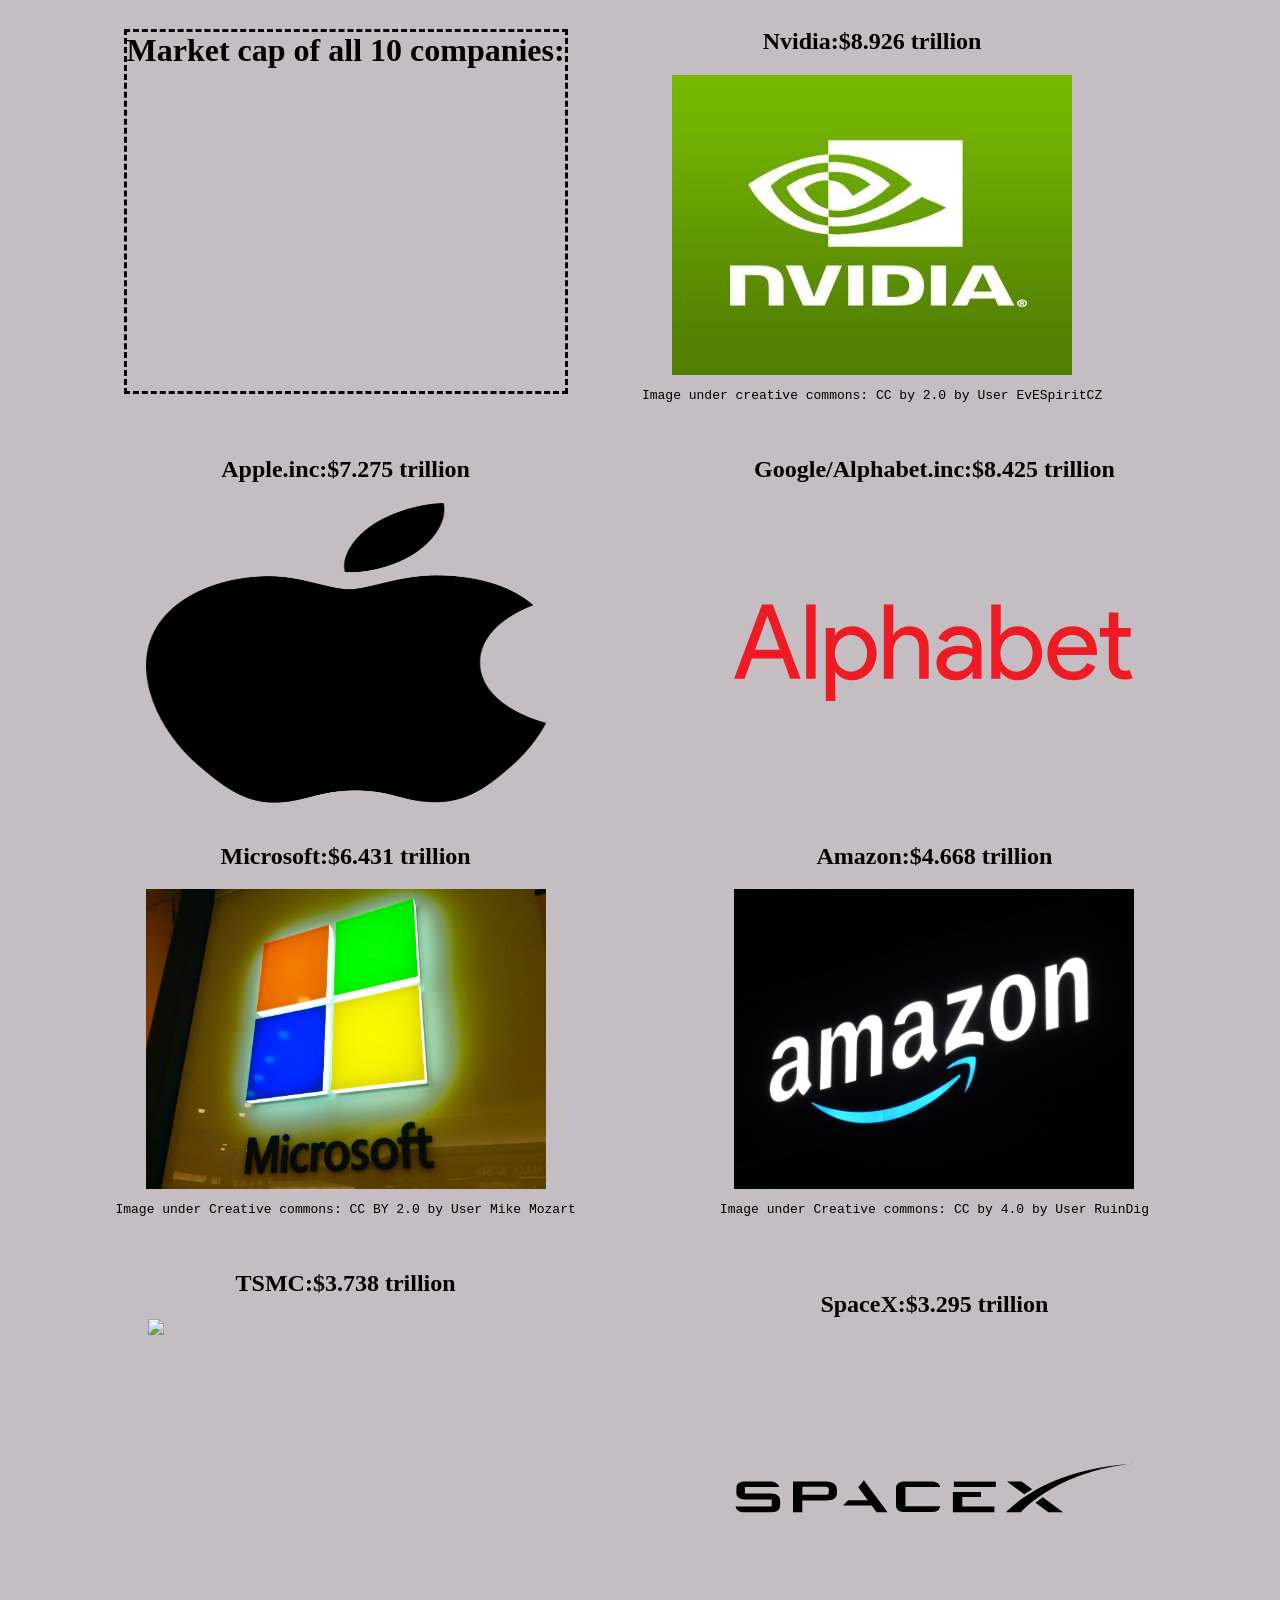
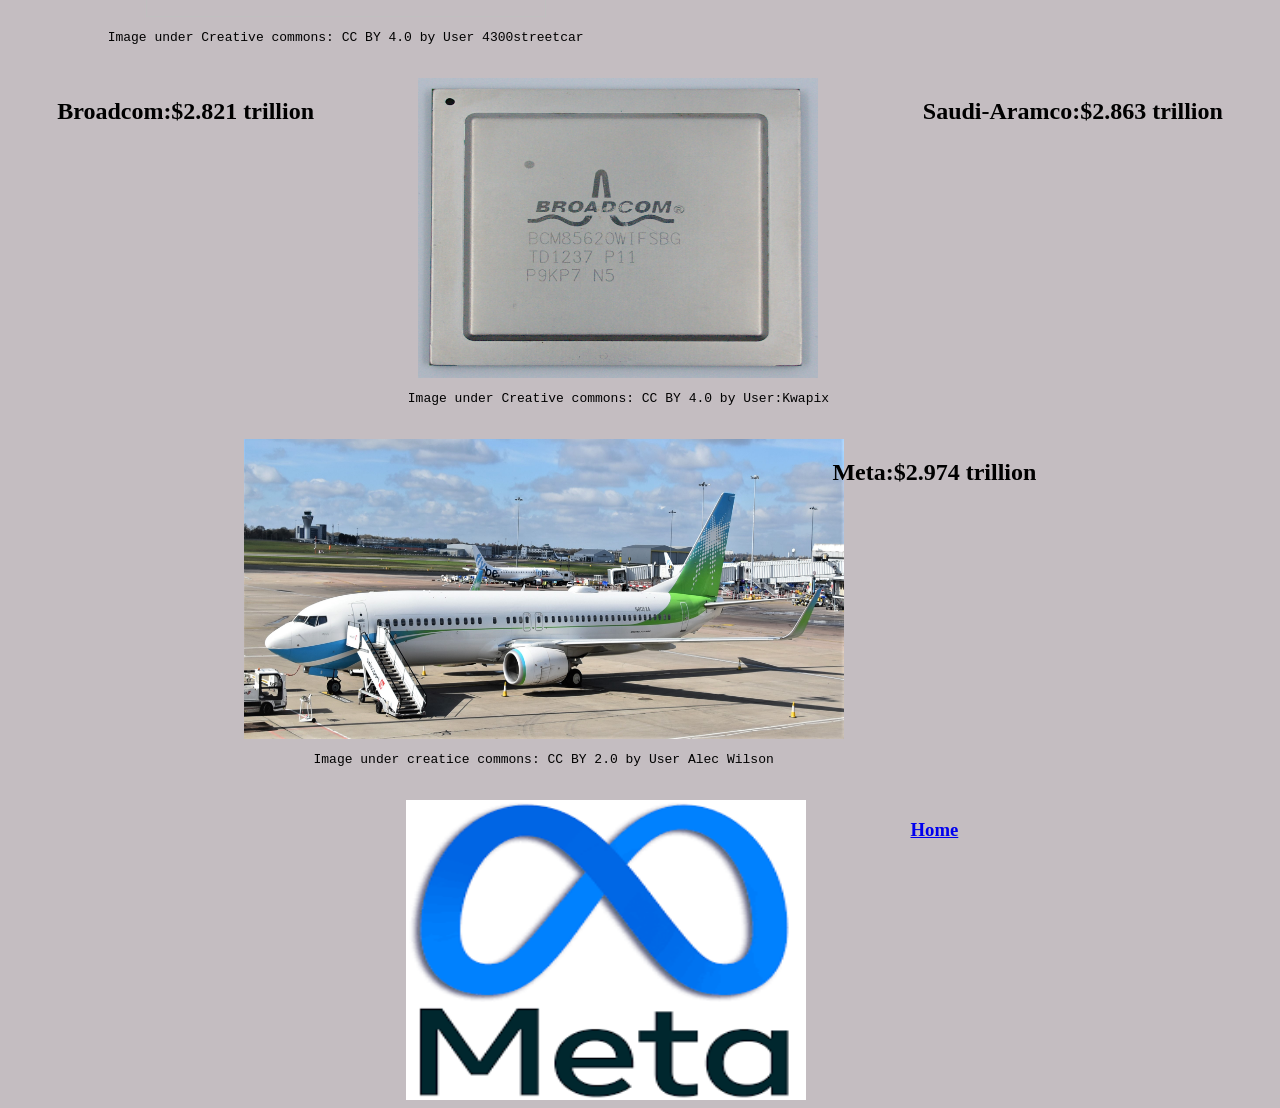
==== commit edbc277b: "Tried to make the images move next to each other rather than being right under each other" ====
--- a/newpage.html
+++ b/newpage.html
@@ -8,64 +8,68 @@
 </head>
 
 <body>
+    <div class="company-grid">
+    <h1>Market cap of all 10 companies:</h1>
     <div class="Nvidia">
-        <h1>Nvidia</h1>
+        <h2> Nvidia:$8.926 trillion</h2>
         <img class="nvidia-image" src="Nvidia.jpg"  >
         <p>Image under creative commons: CC by 2.0 by User EvESpiritCZ </p>        
     </div>
 
     <div class="Apple">
-        <h1>Apple</h1>
+        <h2>Apple.inc:$7.275 trillion</h2>
          <img class="apple-image" src="Apple.webp" alt="" width="400" height="300">
     </div>
 
     <div class="Alphabet">
-        <h1>Alphabet</h1>
+        <h2> Google/Alphabet.inc:$8.425 trillion</h2>
         <img class="alphabet-image" src="Alphabet.svg" >
+    
     </div>
 
     <div class="Microsoft">
-        <h1>Microsoft</h1>
+        <h2>Microsoft:$6.431 trillion</h2>
         <img class="microsoft-image" src="Microsoft.jpg"  >
         <p>Image under Creative commons: CC BY 2.0 by User Mike Mozart </p>
     </div>
 
     <div class="amazon">
-        <h1>Amazon</h1>
+        <h2>Amazon:$4.668 trillion</h2>
         <img class="amazon-image" src="Amazon.jpg" >
         <p>Image under Creative commons: CC by 4.0 by User RuinDig</p>
     </div>
 
     <div class="tsmc">
-    <h1>TSMC</h1>
+    <h2>TSMC:$3.738 trillion</h2>
     <img class="tsmc-image" src="TSMC.jpg" >
     <p>Image under Creative commons: CC BY 4.0 by User 4300streetcar</p>
     </div>
 
 
     <div class="SpaceX">
-    <h1>SpaceX</h1>
+    <h2>SpaceX:$3.295 trillion</h2>
     <img class="SpaceX-image" src="SpaceX.svg">
     </div>
 
 
-    <h1>Broadcom</h1>
+    <h2>Broadcom:$2.821 trillion</h2>
     <div class="Broadcom">
     <img class="Broadcom-image"src="Broadcom.jpg"  >
     <p>Image under Creative commons: CC BY 4.0 by User:Kwapix</p>
     </div>
-    <h1>Saudi-Aramco</h1>
+    <h2>Saudi-Aramco:$2.863 trillion</h2>
     <div class="Saudi-Aramco">
     <img class="aramco-image" src="Aramco.jpg" >
     <p>Image under creatice commons: CC BY 2.0 by User Alec Wilson</p>
     </div>
-    <h1>Meta</h1>
+    <h2> Meta:$2.974 trillion</h2>
     <div class="Meta">
     <img class="meta-image" src="Meta.png">
     </div>
-    <h3><a href="page3.html">Next Page</a></h3>
+    
 
 
     <h3><a href="index.html">Home</a></h3>
+    </div>
 </body>
 </html>
--- a/style.css
+++ b/style.css
@@ -6,9 +6,9 @@
 }
 h1 {
   text-align: center;
-  border-style:dashed;
-  border-color:rgb(240, 10, 144); 
-  background-color:rgb(182, 255, 212)
+  border-style: dashed;  
+ 
+ 
 }
 .Alphabet{
   display: flex;
@@ -85,6 +85,7 @@
 .microsoft-image {
   width: 400px;
   height: 300px;
+  
 }
 .amazon-image {
   width: 400px;
@@ -125,3 +126,75 @@
 .brands{
   background-color: rgb(196, 189, 193);
 }
+.arrow-image{
+  display: flex;
+    flex-direction: column;
+    justify-content: center;
+    align-items: center;
+    width: 100%;
+}
+.arrow-image img{
+  width:250px;
+  height:250px;
+}
+.hello
+{
+  background-color: rgb(110, 230, 31);
+  border-style: double;
+}
+.google1{
+  background-color: rgb(216, 248, 195);
+  border-style: double;
+}
+.apple1{
+  background-color: rgb(255, 255, 255);
+  border-style: double;
+}
+.microsoft1{
+  background-color: rgb(228, 60, 60);
+  border-style: double;
+}
+.amazon1{
+  background-color: rgb(112, 108, 108);
+  border-style: double;
+}
+.tsmc1{
+  background-color: rgb(226, 22, 182);
+  border-style: double;
+}
+.spacex1{
+  background-color: rgb(235, 220, 11);
+  border-style: double;
+}
+.meta1{
+  background-color: rgb(100, 187, 238);
+  border-style: double;
+}
+.saudi-aramco1{
+  background-color: rgb(209, 212, 28);
+  border-style: double;
+}
+.broadcom1{
+  background-color: rgb(255, 153, 36);
+  border-style: double;
+}
+.company-grid{
+   display: flex;
+  flex-wrap: wrap;
+  justify-content: center;
+  gap: 20px;   
+}
+.company-grid >div{
+   width: 45%;                 
+  display: flex;
+  flex-direction: column;
+  align-items: center;       
+  justify-content: center;    
+  text-align: center;  
+}
+
+
+
+
+
+
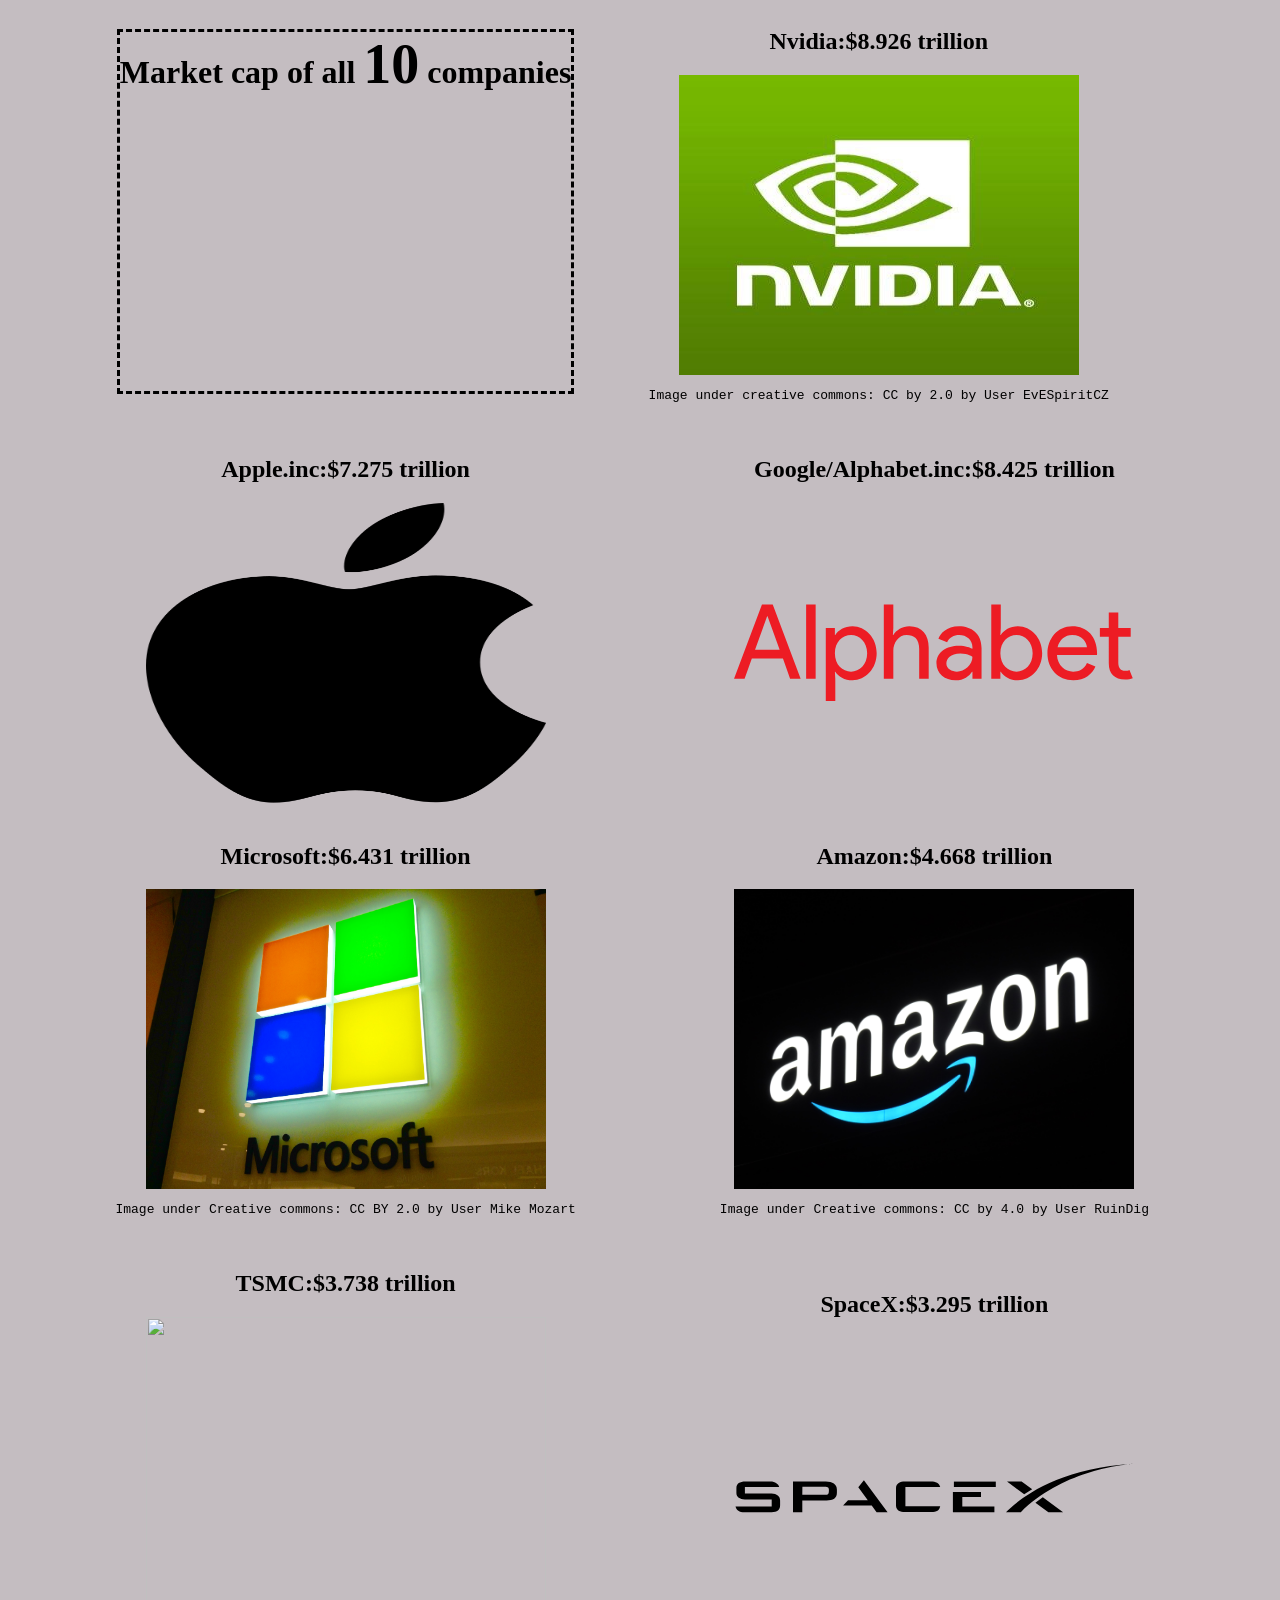
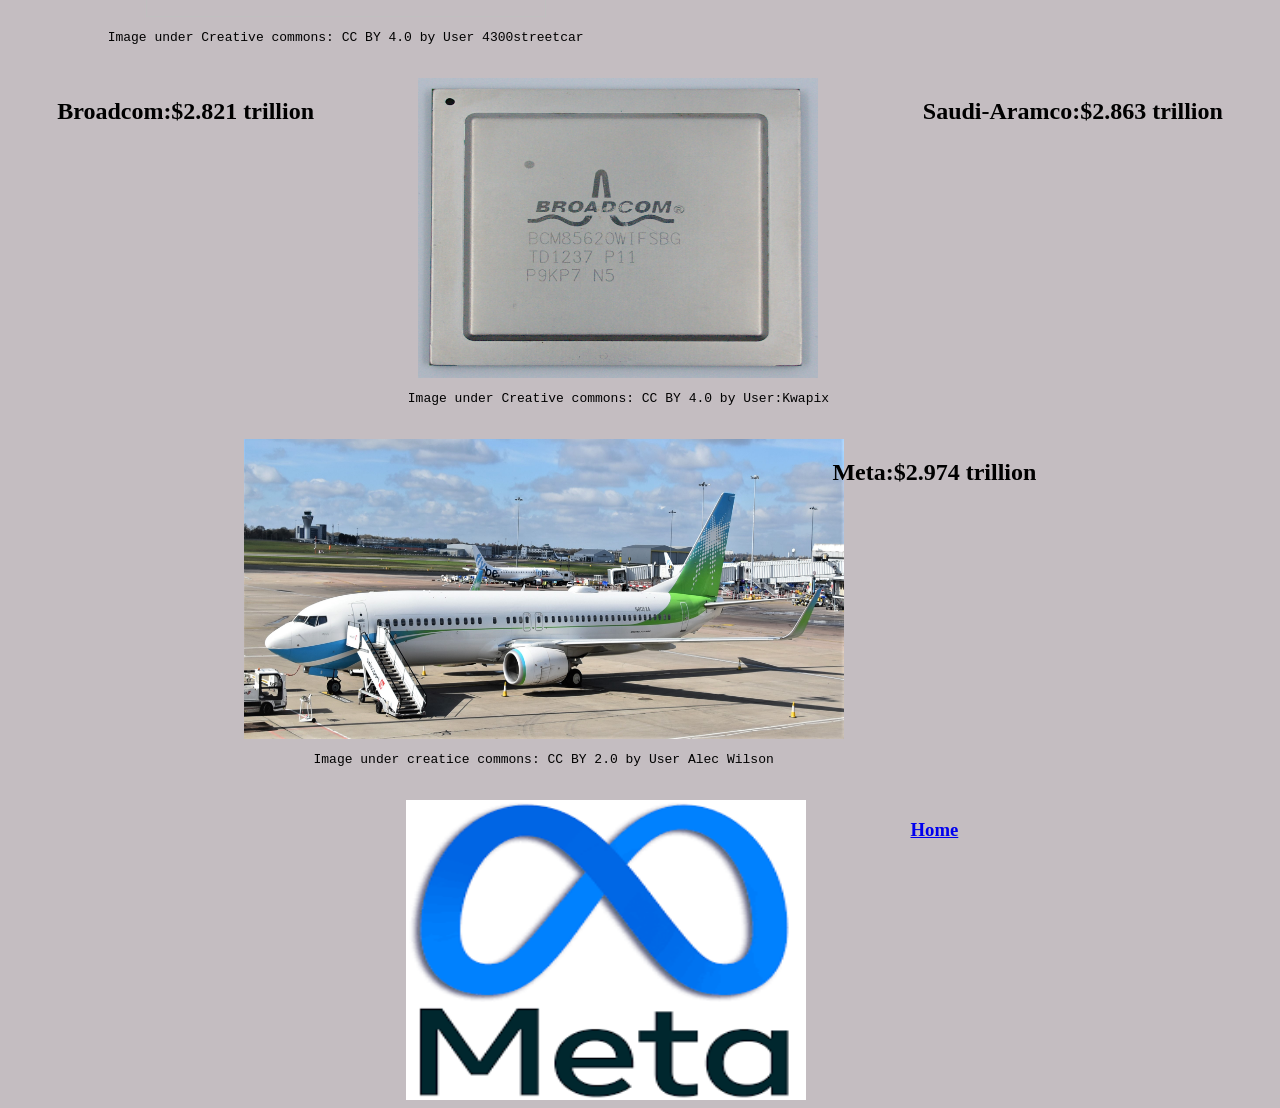
==== commit bc8a71bf: "made the 10 bigger" ====
--- a/newpage.html
+++ b/newpage.html
@@ -9,7 +9,7 @@
 
 <body>
     <div class="company-grid">
-    <h1>Market cap of all 10 companies:</h1>
+    <h1>Market cap of all <span class="big-number">10</span> companies</h1>
     <div class="Nvidia">
         <h2> Nvidia:$8.926 trillion</h2>
         <img class="nvidia-image" src="Nvidia.jpg"  >
--- a/style.css
+++ b/style.css
@@ -192,9 +192,13 @@
   justify-content: center;    
   text-align: center;  
 }
-
-
-
-
-
-
+.big-number {
+  font-size: 3.5rem;
+  font-weight: 900;
+  color: #000;
+}
+
+
+
+
+
